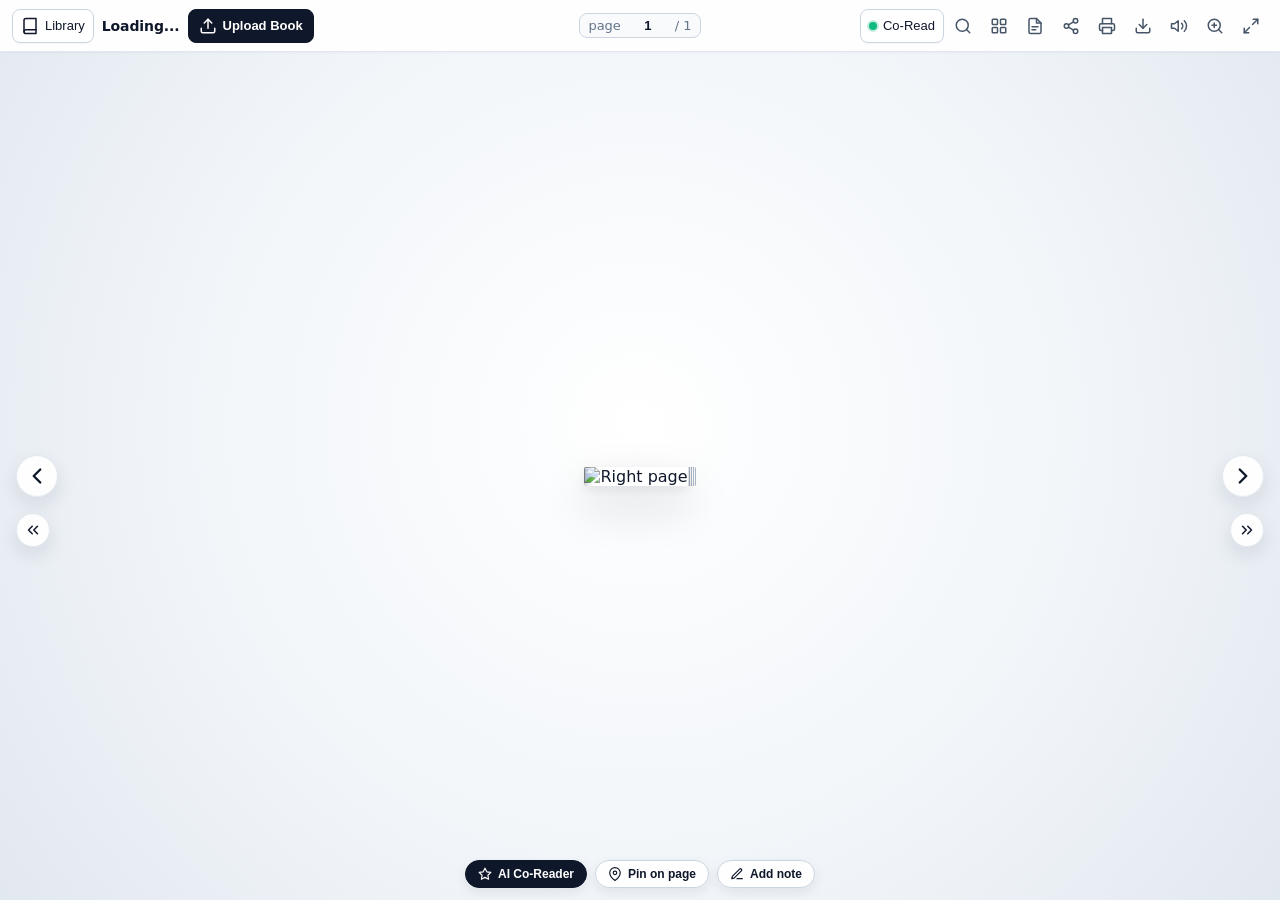
==== templates/index.html @ 24955e6f "Initial release of Virtual Book with 2D conical page-fold and GitHub Pages build Co-authored-by: Ope" ====
<!DOCTYPE html>
<html lang="en">
<head>
  <meta charset="UTF-8" />
  <meta name="viewport" content="width=device-width, initial-scale=1.0" />
  <title>Virtual Book</title>
  <link rel="stylesheet" href="/static/style.css" />
</head>
<body>
  <div id="app" class="app-shell">
    <!-- Top Toolbar (FlippingBook White Skin style) -->
    <header id="top" class="top-toolbar">
      <div class="topbar-left">
        <button id="btn-library" class="tb-btn tb-text-btn" title="Book Library" aria-label="Book Library">
          <svg viewBox="0 0 24 24" class="icon"><path d="M4 19.5A2.5 2.5 0 0 1 6.5 17H20"/><path d="M6.5 2H20v20H6.5A2.5 2.5 0 0 1 4 19.5v-15A2.5 2.5 0 0 1 6.5 2z"/></svg>
          <span class="hide-sm">Library</span>
        </button>
        <h1 id="book-title" class="toolbar-title" title="Virtual Book">Loading...</h1>
        <button id="btn-upload" class="tb-btn tb-primary-btn" title="Upload PDF or Images">
          <svg viewBox="0 0 24 24" class="icon"><path d="M21 15v4a2 2 0 0 1-2 2H5a2 2 0 0 1-2-2v-4"/><polyline points="17 8 12 3 7 8"/><line x1="12" y1="3" x2="12" y2="15"/></svg>
          <span class="hide-sm">Upload Book</span>
        </button>
      </div>

      <div class="topbar-pager">
        <label class="pager" for="page-input">
          <span class="pager-label hide-sm">page</span>
          <input id="page-input" type="text" inputmode="numeric" value="1" aria-label="Enter page number" />
          <span id="page-total" class="pager-total">/ 1</span>
        </label>
      </div>

      <nav class="topbar-actions" aria-label="Viewer tools">
        <button id="btn-collab" class="tb-btn tb-text-btn" title="Co-reading &amp; Live Sync" aria-label="Co-reading">
          <span class="live-dot"></span>
          <span id="collab-label" class="hide-sm">Co-Read</span>
        </button>
        <button id="btn-search" class="tb-btn" title="Search" aria-label="Search" aria-expanded="false">
          <svg viewBox="0 0 24 24" class="icon"><circle cx="11" cy="11" r="8"/><line x1="21" y1="21" x2="16.65" y2="16.65"/></svg>
        </button>
        <button id="btn-thumbs" class="tb-btn" title="Thumbnails" aria-label="Thumbnails" aria-expanded="false">
          <svg viewBox="0 0 24 24" class="icon"><rect x="3" y="3" width="7" height="7" rx="1"/><rect x="14" y="3" width="7" height="7" rx="1"/><rect x="3" y="14" width="7" height="7" rx="1"/><rect x="14" y="14" width="7" height="7" rx="1"/></svg>
        </button>
        <button id="btn-notes" class="tb-btn" title="Notes" aria-label="Notes" aria-expanded="false">
          <svg viewBox="0 0 24 24" class="icon"><path d="M14 2H6a2 2 0 0 0-2 2v16a2 2 0 0 0 2 2h12a2 2 0 0 0 2-2V8z"/><polyline points="14 2 14 8 20 8"/><line x1="8" y1="13" x2="16" y2="13"/><line x1="8" y1="17" x2="13" y2="17"/></svg>
          <span id="notes-badge" class="badge hidden">0</span>
        </button>
        <button id="btn-share" class="tb-btn" title="Share" aria-label="Share">
          <svg viewBox="0 0 24 24" class="icon"><circle cx="18" cy="5" r="3"/><circle cx="6" cy="12" r="3"/><circle cx="18" cy="19" r="3"/><line x1="8.59" y1="13.51" x2="15.42" y2="17.49"/><line x1="15.41" y1="6.51" x2="8.59" y2="10.49"/></svg>
        </button>
        <button id="btn-print" class="tb-btn hide-sm" title="Print" aria-label="Print">
          <svg viewBox="0 0 24 24" class="icon"><polyline points="6 9 6 2 18 2 18 9"/><path d="M6 18H4a2 2 0 0 1-2-2v-5a2 2 0 0 1 2-2h16a2 2 0 0 1 2 2v5a2 2 0 0 1-2 2h-2"/><rect x="6" y="14" width="12" height="8"/></svg>
        </button>
        <button id="btn-download" class="tb-btn" title="Download" aria-label="Download">
          <svg viewBox="0 0 24 24" class="icon"><path d="M21 15v4a2 2 0 0 1-2 2H5a2 2 0 0 1-2-2v-4"/><polyline points="7 10 12 15 17 10"/><line x1="12" y1="15" x2="12" y2="3"/></svg>
        </button>
        <button id="btn-sound" class="tb-btn" title="Mute flip sound" aria-label="Mute">
          <svg id="icon-sound-on" viewBox="0 0 24 24" class="icon"><polygon points="11 5 6 9 2 9 2 15 6 15 11 19 11 5"/><path d="M19.07 4.93a10 10 0 0 1 0 14.14"/><path d="M15.54 8.46a5 5 0 0 1 0 7.07"/></svg>
          <svg id="icon-sound-off" viewBox="0 0 24 24" class="icon hidden"><polygon points="11 5 6 9 2 9 2 15 6 15 11 19 11 5"/><line x1="23" y1="9" x2="17" y2="15"/><line x1="17" y1="9" x2="23" y2="15"/></svg>
        </button>
        <button id="btn-zoom" class="tb-btn" title="Zoom in" aria-label="Zoom in">
          <svg id="icon-zoom-in" viewBox="0 0 24 24" class="icon"><circle cx="11" cy="11" r="8"/><line x1="21" y1="21" x2="16.65" y2="16.65"/><line x1="11" y1="8" x2="11" y2="14"/><line x1="8" y1="11" x2="14" y2="11"/></svg>
          <svg id="icon-zoom-out" viewBox="0 0 24 24" class="icon hidden"><circle cx="11" cy="11" r="8"/><line x1="21" y1="21" x2="16.65" y2="16.65"/><line x1="8" y1="11" x2="14" y2="11"/></svg>
        </button>
        <button id="btn-fullscreen" class="tb-btn" title="Fullscreen" aria-label="Fullscreen">
          <svg viewBox="0 0 24 24" class="icon"><polyline points="15 3 21 3 21 9"/><polyline points="9 21 3 21 3 15"/><line x1="21" y1="3" x2="14" y2="10"/><line x1="3" y1="21" x2="10" y2="14"/></svg>
        </button>
      </nav>
    </header>

    <!-- Workspace Area: Optional Sidebars + Book Stage -->
    <div class="workspace">
      <!-- Left Sidebar (Thumbnails / Search) -->
      <aside id="left-sidebar" class="sidebar sidebar-left hidden" aria-label="Navigation sidebar">
        <div class="sidebar-header">
          <h2 id="left-sidebar-title">Thumbnails</h2>
          <button id="close-left-sidebar" class="icon-close" aria-label="Close sidebar">&times;</button>
        </div>

        <!-- Thumbnails Panel -->
        <div id="panel-thumbs" class="sidebar-body">
          <div id="thumbs-grid" class="thumbs-grid"></div>
        </div>

        <!-- Search Panel -->
        <div id="panel-search" class="sidebar-body hidden">
          <form id="search-form" class="search-form">
            <input id="search-input" type="search" placeholder="Search text in book..." autocomplete="off" />
            <button type="submit">Go</button>
          </form>
          <div id="search-status" class="muted-note">Type a keyword to search pages.</div>
          <div id="search-results" class="search-results"></div>
        </div>
      </aside>

      <!-- Main Book Stage -->
      <main id="stage" class="stage">
        <button id="btn-first" class="nav-arrow nav-edge-left-outer hide-sm" title="First page" aria-label="First page">
          <svg viewBox="0 0 24 24" class="icon"><polyline points="11 17 6 12 11 7"/><polyline points="18 17 13 12 18 7"/></svg>
        </button>
        <button id="btn-prev" class="nav-arrow nav-prev" title="Previous page" aria-label="Previous page">
          <svg viewBox="0 0 24 24" class="icon-lg"><polyline points="15 18 9 12 15 6"/></svg>
        </button>

        <div id="book-viewport" class="book-viewport">
          <div id="book-pan-layer" class="book-pan-layer">
            <div id="book-cover-frame" class="book-cover-frame is-cover">
              <div id="stack-left" class="paper-stack paper-stack-left hidden"></div>
              <div id="book-container" class="book-container single-cover">
                <!-- Left Page -->
                <div id="page-left-slot" class="page-slot page-left hidden">
                  <img id="img-left" alt="Left page" draggable="false" />
                  <div id="pins-left" class="pins-layer"></div>
                  <div class="page-shadow-left"></div>
                  <div class="corner-curl corner-curl-left"></div>
                  <div class="click-zone click-zone-left" title="Previous page (or drag)"></div>
                </div>

                <!-- Spine -->
                <div id="book-spine" class="book-spine hidden">
                  <div class="spine-ribbon"></div>
                </div>

                <!-- Right Page -->
                <div id="page-right-slot" class="page-slot page-right">
                  <img id="img-right" alt="Right page" draggable="false" />
                  <div id="pins-right" class="pins-layer"></div>
                  <div class="page-shadow-right"></div>
                  <div class="corner-curl corner-curl-right"></div>
                  <div class="click-zone click-zone-right" title="Next page (or drag)"></div>
                </div>

                <!-- Cast shadow beneath turning leaf -->
                <div id="flip-drop-shadow" class="flip-drop-shadow hidden"></div>

                <!-- Real-Time Conical Paper-Fold Canvas Overlay -->
                <canvas id="fold-canvas" class="fold-canvas hidden"></canvas>

                <!-- 3D Flip Animation Leaf -->
                <div id="flip-leaf" class="flip-leaf hidden">
                  <div class="flip-face flip-front">
                    <img id="flip-front-img" alt="" draggable="false" />
                    <div id="flip-front-shade" class="flip-shade"></div>
                  </div>
                  <div class="flip-face flip-back">
                    <img id="flip-back-img" alt="" draggable="false" />
                    <div id="flip-back-shade" class="flip-shade"></div>
                  </div>
                </div>
              </div>
              <div id="stack-right" class="paper-stack paper-stack-right"></div>
            </div>
          </div>
        </div>

        <button id="btn-next" class="nav-arrow nav-next" title="Next page" aria-label="Next page">
          <svg viewBox="0 0 24 24" class="icon-lg"><polyline points="9 18 15 12 9 6"/></svg>
        </button>
        <button id="btn-last" class="nav-arrow nav-edge-right-outer hide-sm" title="Last page" aria-label="Last page">
          <svg viewBox="0 0 24 24" class="icon"><polyline points="13 17 18 12 13 7"/><polyline points="6 17 11 12 6 7"/></svg>
        </button>

        <!-- Bottom Floating Controls -->
        <div class="stage-footer">
          <button id="btn-ask-ai-pill" class="pill-btn pill-ai" title="Generate an AI Co-Reader summary pin for this page">
            <svg viewBox="0 0 24 24" class="icon-sm"><polygon points="12 2 15.09 8.26 22 9.27 17 14.14 18.18 21.02 12 17.77 5.82 21.02 7 14.14 2 9.27 8.91 8.26 12 2"/></svg>
            <span>AI Co-Reader</span>
          </button>
          <button id="btn-pin-mode" class="pill-btn" title="Click anywhere on a page to drop a note pin">
            <svg viewBox="0 0 24 24" class="icon-sm"><path d="M21 10c0 7-9 13-9 13s-9-6-9-13a9 9 0 0 1 18 0z"/><circle cx="12" cy="10" r="3"/></svg>
            <span id="pin-mode-label">Pin on page</span>
          </button>
          <button id="btn-add-note-pill" class="pill-btn" title="Add note to current page">
            <svg viewBox="0 0 24 24" class="icon-sm"><path d="M12 20h9"/><path d="M16.5 3.5a2.121 2.121 0 0 1 3 3L7 19l-4 1 1-4L16.5 3.5z"/></svg>
            <span>Add note</span>
          </button>
          <div id="zoom-pill" class="pill-btn hidden">
            <button id="btn-zoom-reset" type="button" title="Reset zoom">100%</button>
          </div>
        </div>
      </main>

      <!-- Right Sidebar (Collaborative Notes) -->
      <aside id="right-sidebar" class="sidebar sidebar-right hidden" aria-label="Notes sidebar">
        <div class="sidebar-header">
          <h2>Collaborative Notes</h2>
          <div style="display:flex;align-items:center;gap:6px;">
            <button id="btn-export-annotated" type="button" class="btn-ai-chip" title="Export PDF with all pins &amp; replies embedded">Export PDF</button>
            <button id="close-right-sidebar" class="icon-close" aria-label="Close notes">&times;</button>
          </div>
        </div>
        <div class="sidebar-body">
          <div class="ai-preset-bar">
            <div class="ai-preset-label">Gobg AI Co-Reader (Current Page)</div>
            <div class="ai-preset-btns">
              <button type="button" class="btn-ai-chip" data-ai-prompt="Summarize Page">Summarize</button>
              <button type="button" class="btn-ai-chip" data-ai-prompt="Key Clinical Takeaways">Takeaways</button>
              <button type="button" class="btn-ai-chip" data-ai-prompt="Action Checklist">Checklist</button>
            </div>
          </div>
          <form id="note-form" class="note-form">
            <div class="note-form-row">
              <label for="note-page-select">Page</label>
              <select id="note-page-select"></select>
              <label for="note-author-select">As</label>
              <select id="note-author-select">
                <option value="Dan">Dan</option>
                <option value="Gobg AI">Gobg AI</option>
                <option value="Hermes">Hermes</option>
              </select>
            </div>
            <div id="pin-coords-hint" class="muted-note hidden">Pinning at selected spot on page</div>
            <textarea id="note-text" rows="3" placeholder="Write a collaborative note..." required></textarea>
            <button type="submit" class="btn-solid">Save Note</button>
          </form>
          <div id="notes-list" class="notes-list"></div>
        </div>
      </aside>
    </div>
  </div>

  <!-- Upload Modal -->
  <div id="modal-upload" class="modal-backdrop hidden" role="dialog" aria-modal="true" aria-labelledby="upload-modal-title">
    <div class="modal-card">
      <div class="modal-header">
        <h2 id="upload-modal-title">Create Virtual Book</h2>
        <button class="icon-close" data-close-modal="modal-upload" aria-label="Close">&times;</button>
      </div>
      <div class="modal-tabs">
        <button id="tab-pdf" class="tab-btn active" type="button">PDF File</button>
        <button id="tab-images" class="tab-btn" type="button">Image Pages</button>
      </div>
      <form id="upload-form" class="modal-body">
        <label class="field-label" for="upload-title">Book Title (optional)</label>
        <input id="upload-title" type="text" placeholder="e.g. Clinic Handbook 2026" />

        <div id="dropzone" class="dropzone">
          <input id="upload-file-input" type="file" accept=".pdf" />
          <p id="dropzone-label"><strong>Click to choose a PDF</strong> or drag and drop here</p>
          <span id="dropzone-sub" class="muted-note">Pages are rendered at high DPI with full-text search</span>
        </div>

        <div id="upload-status" class="upload-status hidden"></div>

        <div class="modal-footer">
          <button type="button" class="btn-ghost" data-close-modal="modal-upload">Cancel</button>
          <button id="btn-submit-upload" type="submit" class="btn-solid">Convert to Virtual Book</button>
        </div>
      </form>
    </div>
  </div>

  <!-- Library Modal -->
  <div id="modal-library" class="modal-backdrop hidden" role="dialog" aria-modal="true" aria-labelledby="library-modal-title">
    <div class="modal-card">
      <div class="modal-header">
        <h2 id="library-modal-title">Book Library</h2>
        <button class="icon-close" data-close-modal="modal-library" aria-label="Close">&times;</button>
      </div>
      <div class="modal-body">
        <div id="library-list" class="library-list"></div>
      </div>
    </div>
  </div>

  <!-- Share Modal -->
  <div id="modal-share" class="modal-backdrop hidden" role="dialog" aria-modal="true" aria-labelledby="share-modal-title">
    <div class="modal-card modal-card-sm">
      <div class="modal-header">
        <h2 id="share-modal-title">Share Virtual Book</h2>
        <button class="icon-close" data-close-modal="modal-share" aria-label="Close">&times;</button>
      </div>
      <div class="modal-body">
        <p class="muted-note">Direct link to the current page:</p>
        <div class="share-row">
          <input id="share-url-input" type="text" readonly />
          <button id="btn-copy-share" type="button" class="btn-solid">Copy</button>
        </div>
        <div id="share-copied-msg" class="muted-note hidden">Copied to clipboard!</div>
      </div>
    </div>
  </div>

  <!-- Co-Reading Modal -->
  <div id="modal-collab" class="modal-backdrop hidden" role="dialog" aria-modal="true" aria-labelledby="collab-modal-title">
    <div class="modal-card modal-card-sm">
      <div class="modal-header">
        <h2 id="collab-modal-title">Co-Reading &amp; Live Sync</h2>
        <button class="icon-close" data-close-modal="modal-collab" aria-label="Close">&times;</button>
      </div>
      <div class="modal-body">
        <label class="field-label" for="reader-name-input">Your Reader Name</label>
        <input id="reader-name-input" type="text" value="Dan" placeholder="e.g. Dan" />

        <label class="sync-toggle">
          <input id="follow-sync-checkbox" type="checkbox" />
          <span>Auto-follow active collaborator's page</span>
        </label>

        <div>
          <div class="field-label" style="margin-bottom:6px;">Active Readers</div>
          <div id="active-readers-list" class="library-list"></div>
        </div>
      </div>
    </div>
  </div>

  <script src="/static/app.js"></script>
</body>
</html>
---- static/style.css ----
:root {
  --bg-stage: #e9edf2;
  --bg-toolbar: #ffffff;
  --border-color: #dde3ea;
  --text-main: #1e293b;
  --text-muted: #64748b;
  --accent: #0284c7;
  --accent-hover: #0369a1;
  --toolbar-h: 52px;
  --sidebar-w: 284px;
  --shadow-book: 0 18px 45px rgba(15, 23, 42, 0.22), 0 4px 12px rgba(15, 23, 42, 0.1);
}

* {
  box-sizing: border-box;
}

html, body {
  margin: 0;
  padding: 0;
  height: 100%;
  font-family: "Inter", "Segoe UI", system-ui, -apple-system, sans-serif;
  color: var(--text-main);
  background: var(--bg-stage);
  overflow: hidden;
  user-select: none;
}

.hidden {
  display: none !important;
}

.app-shell {
  display: flex;
  flex-direction: column;
  height: 100vh;
  width: 100vw;
}

/* Top Toolbar */
.top-toolbar {
  height: var(--toolbar-h);
  background: var(--bg-toolbar);
  border-bottom: 1px solid var(--border-color);
  display: flex;
  align-items: center;
  justify-content: space-between;
  padding: 0 12px;
  gap: 10px;
  z-index: 30;
  flex-shrink: 0;
}

.topbar-left {
  display: flex;
  align-items: center;
  gap: 8px;
  min-width: 0;
  flex: 1;
}

.toolbar-title {
  margin: 0;
  font-size: 14px;
  font-weight: 600;
  color: var(--text-main);
  white-space: nowrap;
  overflow: hidden;
  text-overflow: ellipsis;
}

.topbar-pager {
  display: flex;
  align-items: center;
  justify-content: center;
  flex-shrink: 0;
}

.pager {
  display: inline-flex;
  align-items: center;
  gap: 6px;
  font-size: 13px;
  color: var(--text-muted);
  background: #f8fafc;
  border: 1px solid var(--border-color);
  border-radius: 6px;
  padding: 3px 8px;
}

.pager input {
  width: 42px;
  border: none;
  background: transparent;
  text-align: center;
  font-size: 13px;
  font-weight: 600;
  color: var(--text-main);
  outline: none;
}

.pager input:focus {
  background: #ffffff;
  border-radius: 4px;
  box-shadow: 0 0 0 2px rgba(2, 132, 199, 0.25);
}

.topbar-actions {
  display: flex;
  align-items: center;
  gap: 2px;
  flex: 1;
  justify-content: flex-end;
}

.tb-btn {
  position: relative;
  display: inline-flex;
  align-items: center;
  justify-content: center;
  gap: 6px;
  height: 34px;
  min-width: 34px;
  padding: 0 8px;
  border: none;
  background: transparent;
  color: #334155;
  border-radius: 6px;
  cursor: pointer;
  font-size: 13px;
  font-weight: 500;
  transition: background 0.15s, color 0.15s;
}

.tb-btn:hover {
  background: #f1f5f9;
  color: #0f172a;
}

.tb-btn.active {
  background: #e0f2fe;
  color: var(--accent);
}

.tb-text-btn {
  border: 1px solid var(--border-color);
  background: #f8fafc;
}

.tb-primary-btn {
  background: var(--accent);
  color: #ffffff;
  padding: 0 10px;
}

.tb-primary-btn:hover {
  background: var(--accent-hover);
  color: #ffffff;
}

.icon {
  width: 18px;
  height: 18px;
  fill: none;
  stroke: currentColor;
  stroke-width: 2;
  stroke-linecap: round;
  stroke-linejoin: round;
}

.icon-sm {
  width: 14px;
  height: 14px;
  fill: none;
  stroke: currentColor;
  stroke-width: 2;
  stroke-linecap: round;
  stroke-linejoin: round;
}

.icon-lg {
  width: 26px;
  height: 26px;
  fill: none;
  stroke: currentColor;
  stroke-width: 2.2;
  stroke-linecap: round;
  stroke-linejoin: round;
}

.badge {
  position: absolute;
  top: 2px;
  right: 2px;
  background: var(--accent);
  color: #fff;
  font-size: 10px;
  font-weight: 700;
  min-width: 15px;
  height: 15px;
  border-radius: 999px;
  display: inline-flex;
  align-items: center;
  justify-content: center;
  padding: 0 4px;
}

/* Workspace */
.workspace {
  position: relative;
  flex: 1;
  display: flex;
  min-height: 0;
  overflow: hidden;
}

/* Sidebars */
.sidebar {
  width: var(--sidebar-w);
  background: #ffffff;
  border-right: 1px solid var(--border-color);
  display: flex;
  flex-direction: column;
  z-index: 20;
  flex-shrink: 0;
}

.sidebar-right {
  border-right: none;
  border-left: 1px solid var(--border-color);
}

.sidebar-header {
  display: flex;
  align-items: center;
  justify-content: space-between;
  padding: 12px 14px;
  border-bottom: 1px solid var(--border-color);
}

.sidebar-header h2 {
  margin: 0;
  font-size: 14px;
  font-weight: 600;
}

.icon-close {
  border: none;
  background: transparent;
  font-size: 22px;
  line-height: 1;
  color: var(--text-muted);
  cursor: pointer;
  padding: 2px 6px;
  border-radius: 4px;
}

.icon-close:hover {
  background: #f1f5f9;
  color: var(--text-main);
}

.sidebar-body {
  flex: 1;
  overflow-y: auto;
  padding: 12px;
}

/* Thumbnails Grid */
.thumbs-grid {
  display: grid;
  grid-template-columns: repeat(2, 1fr);
  gap: 10px;
}

.thumb-item {
  border: 2px solid transparent;
  border-radius: 6px;
  padding: 4px;
  background: #f8fafc;
  cursor: pointer;
  text-align: center;
  transition: border-color 0.15s, transform 0.15s;
}

.thumb-item:hover {
  border-color: #94a3b8;
  transform: translateY(-1px);
}

.thumb-item.active {
  border-color: var(--accent);
  background: #e0f2fe;
}

.thumb-item img {
  width: 100%;
  height: auto;
  display: block;
  border-radius: 3px;
  box-shadow: 0 2px 6px rgba(0, 0, 0, 0.12);
}

.thumb-label {
  margin-top: 4px;
  font-size: 11px;
  color: var(--text-muted);
  font-weight: 600;
}

/* Search */
.search-form {
  display: flex;
  gap: 6px;
  margin-bottom: 10px;
}

.search-form input {
  flex: 1;
  padding: 7px 10px;
  border: 1px solid var(--border-color);
  border-radius: 6px;
  font-size: 13px;
  outline: none;
}

.search-form input:focus {
  border-color: var(--accent);
}

.search-form button {
  padding: 0 12px;
  border: none;
  border-radius: 6px;
  background: var(--accent);
  color: #fff;
  font-weight: 600;
  cursor: pointer;
}

.search-results {
  display: flex;
  flex-direction: column;
  gap: 8px;
  margin-top: 10px;
}

.search-hit {
  padding: 9px 10px;
  border: 1px solid var(--border-color);
  border-radius: 6px;
  background: #f8fafc;
  cursor: pointer;
  text-align: left;
  transition: border-color 0.15s;
}

.search-hit:hover {
  border-color: var(--accent);
  background: #f0f9ff;
}

.search-hit-page {
  font-size: 11px;
  font-weight: 700;
  color: var(--accent);
  margin-bottom: 3px;
}

.search-hit-snippet {
  font-size: 12px;
  color: var(--text-main);
  line-height: 1.4;
}

/* Notes */
.note-form {
  display: flex;
  flex-direction: column;
  gap: 8px;
  padding-bottom: 12px;
  border-bottom: 1px solid var(--border-color);
  margin-bottom: 12px;
}

.note-form-row {
  display: flex;
  align-items: center;
  justify-content: space-between;
  font-size: 13px;
}

.note-form select,
.note-form textarea {
  border: 1px solid var(--border-color);
  border-radius: 6px;
  padding: 7px 9px;
  font-family: inherit;
  font-size: 13px;
}

.notes-list {
  display: flex;
  flex-direction: column;
  gap: 8px;
}

.note-card {
  background: #fef9c3;
  border: 1px solid #fde047;
  border-radius: 8px;
  padding: 10px;
  cursor: pointer;
}

.note-card-head {
  display: flex;
  justify-content: space-between;
  align-items: center;
  margin-bottom: 4px;
  font-size: 11px;
  font-weight: 700;
  color: #854d0e;
}

.note-delete {
  border: none;
  background: transparent;
  color: #854d0e;
  cursor: pointer;
  font-size: 15px;
  line-height: 1;
}

.note-card-body {
  font-size: 13px;
  color: #422006;
  white-space: pre-wrap;
  line-height: 1.4;
}

/* Book Stage */
.stage {
  position: relative;
  flex: 1;
  display: flex;
  align-items: center;
  justify-content: center;
  background: radial-gradient(circle at center, #f4f6f9 0%, #dfe5ec 100%);
  overflow: hidden;
  padding: 20px 56px;
}

.book-viewport {
  width: 100%;
  height: 100%;
  display: flex;
  align-items: center;
  justify-content: center;
  perspective: 2200px;
}

.book-pan-layer {
  display: flex;
  align-items: center;
  justify-content: center;
  transition: transform 0.18s ease-out;
  transform-origin: center center;
}

.book-pan-layer.is-zoomed {
  cursor: grab;
}

.book-pan-layer.is-dragging {
  cursor: grabbing;
  transition: none;
}

.book-container {
  position: relative;
  display: flex;
  align-items: stretch;
  justify-content: center;
  box-shadow: var(--shadow-book);
  border-radius: 3px;
  background: #ffffff;
  transform-style: preserve-3d;
}

.page-slot {
  position: relative;
  background: #ffffff;
  overflow: hidden;
  display: flex;
  align-items: center;
  justify-content: center;
}

.page-slot img {
  display: block;
  max-height: calc(100vh - var(--toolbar-h) - 68px);
  max-width: 44vw;
  width: auto;
  height: auto;
  object-fit: contain;
}

.book-container.single-cover .page-slot img,
.book-container.single-mode .page-slot img {
  max-width: 82vw;
}

/* Realistic spine & page curvature shadows */
.page-shadow-left {
  position: absolute;
  inset: 0;
  pointer-events: none;
  background: linear-gradient(to left, rgba(0, 0, 0, 0.14) 0%, rgba(0, 0, 0, 0.04) 5%, transparent 18%);
}

.page-shadow-right {
  position: absolute;
  inset: 0;
  pointer-events: none;
  background: linear-gradient(to right, rgba(0, 0, 0, 0.14) 0%, rgba(0, 0, 0, 0.04) 5%, transparent 18%);
}

.book-spine {
  width: 2px;
  background: linear-gradient(to right, #cbd5e1, #94a3b8, #cbd5e1);
  z-index: 3;
}

.click-zone {
  position: absolute;
  top: 0;
  bottom: 0;
  width: 24%;
  z-index: 4;
  cursor: pointer;
}

.click-zone-left {
  left: 0;
}

.click-zone-right {
  right: 0;
}

/* 3D Flip Leaf Animation */
.flip-leaf {
  position: absolute;
  top: 0;
  bottom: 0;
  width: 50%;
  transform-style: preserve-3d;
  z-index: 15;
  pointer-events: none;
}

.flip-leaf.single-leaf {
  width: 100%;
}

.flip-leaf.flip-dir-next {
  right: 0;
  transform-origin: left center;
}

.flip-leaf.flip-dir-prev {
  left: 0;
  transform-origin: right center;
}

.flip-leaf.animate-next {
  animation: flipNext 0.48s cubic-bezier(0.42, 0.0, 0.25, 1) forwards;
}

.flip-leaf.animate-prev {
  animation: flipPrev 0.48s cubic-bezier(0.42, 0.0, 0.25, 1) forwards;
}

.flip-face {
  position: absolute;
  inset: 0;
  backface-visibility: hidden;
  background: #ffffff;
  overflow: hidden;
  box-shadow: 0 8px 24px rgba(15, 23, 42, 0.22);
}

.flip-face img {
  width: 100%;
  height: 100%;
  object-fit: contain;
  display: block;
}

.flip-back {
  transform: rotateY(180deg);
}

@keyframes flipNext {
  0% { transform: rotateY(0deg); }
  100% { transform: rotateY(-180deg); }
}

@keyframes flipPrev {
  0% { transform: rotateY(0deg); }
  100% { transform: rotateY(180deg); }
}

/* Navigation Arrows */
.nav-arrow {
  position: absolute;
  top: 50%;
  transform: translateY(-50%);
  width: 42px;
  height: 42px;
  border-radius: 50%;
  border: 1px solid rgba(15, 23, 42, 0.08);
  background: rgba(255, 255, 255, 0.9);
  color: #334155;
  display: inline-flex;
  align-items: center;
  justify-content: center;
  cursor: pointer;
  box-shadow: 0 4px 14px rgba(15, 23, 42, 0.14);
  z-index: 18;
  transition: transform 0.15s, background 0.15s, opacity 0.15s;
}

.nav-arrow:hover:not(:disabled) {
  background: #ffffff;
  color: var(--accent);
  transform: translateY(-50%) scale(1.06);
}

.nav-arrow:disabled {
  opacity: 0.3;
  cursor: default;
}

.nav-prev { left: 16px; }
.nav-next { right: 16px; }
.nav-edge-left-outer { left: 16px; top: calc(50% + 54px); width: 34px; height: 34px; }
.nav-edge-right-outer { right: 16px; top: calc(50% + 54px); width: 34px; height: 34px; }

/* Stage Footer Pills */
.stage-footer {
  position: absolute;
  bottom: 12px;
  left: 50%;
  transform: translateX(-50%);
  display: flex;
  gap: 8px;
  z-index: 18;
}

.pill-btn {
  display: inline-flex;
  align-items: center;
  gap: 6px;
  padding: 6px 12px;
  border-radius: 999px;
  border: 1px solid var(--border-color);
  background: rgba(255, 255, 255, 0.92);
  color: var(--text-main);
  font-size: 12px;
  font-weight: 600;
  cursor: pointer;
  box-shadow: 0 2px 8px rgba(15, 23, 42, 0.1);
}

.pill-btn button {
  border: none;
  background: transparent;
  font: inherit;
  color: inherit;
  cursor: pointer;
  padding: 0;
}

/* Modals */
.modal-backdrop {
  position: fixed;
  inset: 0;
  background: rgba(15, 23, 42, 0.48);
  display: flex;
  align-items: center;
  justify-content: center;
  padding: 16px;
  z-index: 50;
}

.modal-card {
  background: #ffffff;
  border-radius: 12px;
  width: 100%;
  max-width: 480px;
  box-shadow: 0 20px 50px rgba(15, 23, 42, 0.25);
  overflow: hidden;
}

.modal-card-sm {
  max-width: 420px;
}

.modal-header {
  display: flex;
  align-items: center;
  justify-content: space-between;
  padding: 14px 18px;
  border-bottom: 1px solid var(--border-color);
}

.modal-header h2 {
  margin: 0;
  font-size: 16px;
}

.modal-tabs {
  display: flex;
  border-bottom: 1px solid var(--border-color);
  background: #f8fafc;
}

.tab-btn {
  flex: 1;
  padding: 10px;
  border: none;
  background: transparent;
  font-size: 13px;
  font-weight: 600;
  color: var(--text-muted);
  cursor: pointer;
  border-bottom: 2px solid transparent;
}

.tab-btn.active {
  color: var(--accent);
  border-bottom-color: var(--accent);
  background: #ffffff;
}

.modal-body {
  padding: 18px;
  display: flex;
  flex-direction: column;
  gap: 12px;
  max-height: 75vh;
  overflow-y: auto;
}

.field-label {
  font-size: 13px;
  font-weight: 600;
}

.modal-body input[type="text"] {
  padding: 9px 11px;
  border: 1px solid var(--border-color);
  border-radius: 6px;
  font-size: 14px;
}

.dropzone {
  position: relative;
  border: 2px dashed #cbd5e1;
  border-radius: 10px;
  padding: 26px 16px;
  text-align: center;
  background: #f8fafc;
  cursor: pointer;
  transition: border-color 0.15s, background 0.15s;
}

.dropzone.dragover {
  border-color: var(--accent);
  background: #f0f9ff;
}

.dropzone input[type="file"] {
  position: absolute;
  inset: 0;
  opacity: 0;
  cursor: pointer;
}

.dropzone p {
  margin: 0 0 6px;
  font-size: 14px;
}

.muted-note {
  font-size: 12px;
  color: var(--text-muted);
}

.upload-status {
  padding: 9px 12px;
  border-radius: 6px;
  font-size: 13px;
  background: #f0f9ff;
  color: #0369a1;
}

.upload-status.error {
  background: #fef2f2;
  color: #b91c1c;
}

.modal-footer {
  display: flex;
  justify-content: flex-end;
  gap: 8px;
  margin-top: 6px;
}

.btn-solid {
  padding: 8px 14px;
  border: none;
  border-radius: 6px;
  background: var(--accent);
  color: #ffffff;
  font-size: 13px;
  font-weight: 600;
  cursor: pointer;
}

.btn-solid:hover:not(:disabled) {
  background: var(--accent-hover);
}

.btn-solid:disabled {
  opacity: 0.6;
  cursor: default;
}

.btn-ghost {
  padding: 8px 14px;
  border: 1px solid var(--border-color);
  border-radius: 6px;
  background: #ffffff;
  color: var(--text-main);
  font-size: 13px;
  font-weight: 600;
  cursor: pointer;
}

.share-row {
  display: flex;
  gap: 8px;
}

.share-row input {
  flex: 1;
}

/* Library List */
.library-list {
  display: flex;
  flex-direction: column;
  gap: 8px;
}

.library-item {
  display: flex;
  align-items: center;
  justify-content: space-between;
  padding: 10px 12px;
  border: 1px solid var(--border-color);
  border-radius: 8px;
  gap: 10px;
}

.library-item.active {
  border-color: var(--accent);
  background: #f0f9ff;
}

.library-meta {
  min-width: 0;
  flex: 1;
  cursor: pointer;
}

.library-title {
  font-size: 14px;
  font-weight: 600;
  white-space: nowrap;
  overflow: hidden;
  text-overflow: ellipsis;
}

.library-sub {
  font-size: 12px;
  color: var(--text-muted);
}

.library-actions {
  display: flex;
  gap: 6px;
}

@media (max-width: 768px) {
  .hide-sm {
    display: none !important;
  }
  .stage {
    padding: 12px 12px;
  }
  .nav-prev { left: 6px; width: 34px; height: 34px; }
  .nav-next { right: 6px; width: 34px; height: 34px; }
  .sidebar {
    position: absolute;
    top: 0;
    bottom: 0;
    left: 0;
    box-shadow: 4px 0 20px rgba(0, 0, 0, 0.18);
  }
  .sidebar-right {
    left: auto;
    right: 0;
  }
}

@media print {
  .top-toolbar, .sidebar, .nav-arrow, .stage-footer {
    display: none !important;
  }
  .stage {
    background: #ffffff;
    padding: 0;
  }
  .book-container {
    box-shadow: none;
  }
}

/* --- Physical Book Realism & Collaboration --- */
.live-dot {
  width: 8px;
  height: 8px;
  border-radius: 50%;
  background: #10b981;
  box-shadow: 0 0 0 2px rgba(16, 185, 129, 0.25);
  display: inline-block;
}

.book-cover-frame {
  position: relative;
  display: flex;
  align-items: stretch;
  padding: 10px 12px;
  background: linear-gradient(145deg, #1e293b 0%, #0f172a 100%);
  border-radius: 8px;
  box-shadow:
    0 24px 60px rgba(15, 23, 42, 0.35),
    0 6px 16px rgba(15, 23, 42, 0.2),
    inset 0 1px 0 rgba(255, 255, 255, 0.12);
  transition: padding 0.25s ease;
}

.book-cover-frame.is-cover {
  padding: 4px 10px 4px 4px;
  background: linear-gradient(145deg, #1e293b 0%, #0f172a 100%);
}

.paper-stack {
  width: 8px;
  background: repeating-linear-gradient(
    to right,
    #f8fafc 0px,
    #f8fafc 1px,
    #cbd5e1 1px,
    #cbd5e1 2px
  );
  transition: width 0.25s ease;
}

.paper-stack-left {
  border-radius: 2px 0 0 2px;
  box-shadow: inset -2px 0 4px rgba(0, 0, 0, 0.12);
}

.paper-stack-right {
  border-radius: 0 2px 2px 0;
  box-shadow: inset 2px 0 4px rgba(0, 0, 0, 0.12);
}

/* Curved gutter shadows */
.page-shadow-left {
  background: linear-gradient(
    to left,
    rgba(15, 23, 42, 0.22) 0%,
    rgba(15, 23, 42, 0.08) 4%,
    rgba(255, 255, 255, 0.18) 9%,
    transparent 24%
  );
}

.page-shadow-right {
  background: linear-gradient(
    to right,
    rgba(15, 23, 42, 0.22) 0%,
    rgba(15, 23, 42, 0.08) 4%,
    rgba(255, 255, 255, 0.18) 9%,
    transparent 24%
  );
}

/* Corner curl hover cue */
.corner-curl {
  position: absolute;
  bottom: 0;
  width: 0;
  height: 0;
  pointer-events: none;
  z-index: 6;
  transition: width 0.2s ease, height 0.2s ease;
}

.corner-curl-right {
  right: 0;
  background: linear-gradient(135deg, transparent 50%, #e2e8f0 50%, #ffffff 78%, #cbd5e1 100%);
  box-shadow: -3px -3px 8px rgba(15, 23, 42, 0.18);
  border-top-left-radius: 4px;
}

.corner-curl-left {
  left: 0;
  background: linear-gradient(225deg, transparent 50%, #e2e8f0 50%, #ffffff 78%, #cbd5e1 100%);
  box-shadow: 3px -3px 8px rgba(15, 23, 42, 0.18);
  border-top-right-radius: 4px;
}

.page-right:hover .corner-curl-right,
.page-left:hover .corner-curl-left {
  width: 34px;
  height: 34px;
}

.flip-shade {
  position: absolute;
  inset: 0;
  background: rgba(15, 23, 42, 0);
  pointer-events: none;
}

/* On-Page Collaborative Pins */
.pins-layer {
  position: absolute;
  inset: 0;
  z-index: 7;
  pointer-events: none;
}

.page-slot.pin-placing {
  cursor: crosshair !important;
}

.page-slot.pin-placing .pins-layer {
  pointer-events: auto;
}

.page-pin {
  position: absolute;
  transform: translate(-50%, -100%);
  width: 24px;
  height: 24px;
  border-radius: 50% 50% 50% 0;
  transform-origin: bottom center;
  rotate: -45deg;
  background: #0284c7;
  border: 2px solid #ffffff;
  box-shadow: 0 3px 10px rgba(15, 23, 42, 0.3);
  cursor: pointer;
  pointer-events: auto;
  display: flex;
  align-items: center;
  justify-content: center;
  color: #ffffff;
  font-size: 10px;
  font-weight: 700;
  transition: transform 0.15s;
}

.page-pin span {
  rotate: 45deg;
}

.page-pin.hermes {
  background: #7c3aed;
}

.page-pin:hover {
  transform: translate(-50%, -100%) scale(1.15);
}

.pill-btn.active {
  background: #0284c7;
  color: #ffffff;
  border-color: #0284c7;
}

/* Collaborative Note Cards & Threads */
.note-card.hermes {
  background: #f5f3ff;
  border-color: #ddd6fe;
}

.note-card.hermes .note-card-head {
  color: #5b21b6;
}

.note-author-tag {
  display: inline-block;
  padding: 1px 6px;
  border-radius: 999px;
  background: rgba(2, 132, 199, 0.14);
  color: #0369a1;
  font-size: 10px;
  margin-right: 6px;
}

.note-card.hermes .note-author-tag {
  background: rgba(124, 58, 237, 0.15);
  color: #5b21b6;
}

.note-replies {
  margin-top: 8px;
  padding-top: 6px;
  border-top: 1px dashed rgba(0, 0, 0, 0.12);
  display: flex;
  flex-direction: column;
  gap: 5px;
}

.note-reply-item {
  font-size: 12px;
  line-height: 1.35;
  color: #334155;
}

.note-reply-form {
  display: flex;
  gap: 4px;
  margin-top: 6px;
}

.note-reply-form input {
  flex: 1;
  padding: 4px 7px;
  font-size: 12px;
  border: 1px solid rgba(0, 0, 0, 0.15);
  border-radius: 4px;
}

.note-reply-form button {
  padding: 4px 8px;
  font-size: 11px;
  border: none;
  border-radius: 4px;
  background: #0f172a;
  color: #ffffff;
  cursor: pointer;
}

.sync-toggle {
  display: flex;
  align-items: center;
  gap: 8px;
  font-size: 13px;
  cursor: pointer;
}

/* Spine ribbon, flip drop shadow, and AI Co-Reader bar */
.book-spine {
  position: relative;
  width: 3px;
  background: linear-gradient(to right, #94a3b8, #475569, #94a3b8);
}

.spine-ribbon {
  position: absolute;
  top: -6px;
  left: -3px;
  width: 9px;
  height: 36px;
  background: linear-gradient(180deg, #b91c1c 0%, #dc2626 100%);
  clip-path: polygon(0 0, 100% 0, 100% 100%, 50% 82%, 0 100%);
  box-shadow: 0 2px 5px rgba(0, 0, 0, 0.28);
  z-index: 8;
}

.flip-drop-shadow {
  position: absolute;
  inset: 0;
  pointer-events: none;
  z-index: 12;
  background: radial-gradient(circle at center, rgba(15, 23, 42, 0.18), transparent 70%);
  transition: opacity 0.2s ease;
}

.pill-ai {
  background: linear-gradient(135deg, #4f46e5 0%, #7c3aed 100%);
  color: #ffffff;
  border-color: transparent;
}

.pill-ai:hover {
  filter: brightness(1.08);
}

.ai-preset-bar {
  background: #f5f3ff;
  border: 1px solid #ddd6fe;
  border-radius: 8px;
  padding: 9px 10px;
  margin-bottom: 12px;
}

.ai-preset-label {
  font-size: 11px;
  font-weight: 700;
  color: #5b21b6;
  margin-bottom: 6px;
}

.ai-preset-btns {
  display: flex;
  gap: 6px;
  flex-wrap: wrap;
}

.btn-ai-chip {
  flex: 1;
  padding: 5px 8px;
  border-radius: 6px;
  border: 1px solid #c4b5fd;
  background: #ffffff;
  color: #4c1d95;
  font-size: 11px;
  font-weight: 600;
  cursor: pointer;
  transition: background 0.15s, color 0.15s;
}

.btn-ai-chip:hover:not(:disabled) {
  background: #7c3aed;
  color: #ffffff;
  border-color: #7c3aed;
}

.btn-ai-chip:disabled {
  opacity: 0.5;
  cursor: wait;
}

/* --- Bespoke Luxury Lounge & Gilded Edition Styling --- */
.top-toolbar {
  background: linear-gradient(180deg, #151b26 0%, #0e131b 100%);
  border-bottom: 1px solid rgba(197, 155, 39, 0.38);
  color: #f5efe0;
}

.toolbar-title {
  font-family: "Georgia", "Palatino Linotype", serif;
  font-size: 15px;
  letter-spacing: 0.4px;
  color: #f7efda;
}

.tb-btn {
  color: #d6cbb5;
}

.tb-btn:hover {
  background: rgba(197, 155, 39, 0.16);
  color: #f7efda;
}

.tb-btn.active {
  background: rgba(197, 155, 39, 0.24);
  color: #dfc267;
}

.tb-text-btn {
  background: rgba(255, 255, 255, 0.05);
  border: 1px solid rgba(197, 155, 39, 0.32);
  color: #f3e9d2;
}

.tb-primary-btn {
  background: linear-gradient(135deg, #c59b27 0%, #9a7414 100%);
  color: #0c0f14;
  font-weight: 700;
  border: 1px solid #dfc267;
}

.tb-primary-btn:hover {
  background: linear-gradient(135deg, #d4af37 0%, #b0881c 100%);
  color: #0c0f14;
}

.pager {
  background: rgba(255, 255, 255, 0.06);
  border: 1px solid rgba(197, 155, 39, 0.35);
  color: #cbbd9f;
}

.pager input {
  color: #f7efda;
}

.pager input:focus {
  background: #1e2636;
  box-shadow: 0 0 0 2px rgba(197, 155, 39, 0.45);
}

.stage {
  background: radial-gradient(ellipse at center, #2e2923 0%, #191614 62%, #0d0b0a 100%);
}

.book-cover-frame {
  padding: 12px 14px;
  background: linear-gradient(145deg, #1b1613 0%, #0d0a08 100%);
  border: 1px solid rgba(197, 155, 39, 0.48);
  border-radius: 6px;
  box-shadow:
    0 32px 75px rgba(0, 0, 0, 0.72),
    0 10px 26px rgba(0, 0, 0, 0.5),
    inset 0 0 0 2px rgba(197, 155, 39, 0.22);
}

.book-cover-frame.is-cover {
  padding: 5px 12px 5px 5px;
}

/* Champagne-gold gilded page edges */
.paper-stack {
  background: repeating-linear-gradient(
    to right,
    #f9f1dc 0px,
    #f9f1dc 1px,
    #c59b27 1px,
    #9e7818 2px
  );
}

.book-spine {
  width: 4px;
  background: linear-gradient(to right, #85681a, #dfc267, #6b5312);
}

.spine-ribbon {
  background: linear-gradient(180deg, #7f1d1d 0%, #991b1b 100%);
  border-left: 1px solid rgba(223, 194, 103, 0.6);
  border-right: 1px solid rgba(223, 194, 103, 0.6);
}

.nav-arrow {
  background: rgba(21, 27, 38, 0.86);
  border: 1px solid rgba(197, 155, 39, 0.42);
  color: #f3e5ab;
  box-shadow: 0 6px 20px rgba(0, 0, 0, 0.45);
}

.nav-arrow:hover:not(:disabled) {
  background: #1e2738;
  color: #ffffff;
  border-color: #dfc267;
}

.pill-btn {
  background: rgba(21, 27, 38, 0.9);
  border: 1px solid rgba(197, 155, 39, 0.42);
  color: #f3e9d2;
  box-shadow: 0 4px 14px rgba(0, 0, 0, 0.45);
}

.pill-ai {
  background: linear-gradient(135deg, #c59b27 0%, #8f6b10 100%);
  color: #0c0f14;
  border: 1px solid #f3e5ab;
  font-weight: 700;
}

/* Real-Time Conical Paper-Fold Canvas Overlay */
.fold-canvas {
  position: absolute;
  inset: 0;
  width: 100%;
  height: 100%;
  z-index: 16;
  pointer-events: none;
}

/* Disable static CSS triangle curl when canvas corner-peel is active */
.corner-curl {
  display: none !important;
}

/* Touch & Pointer Capture Support for Page Fold */
.click-zone {
  touch-action: none;
}

/* --- Clean, Premium, Modern Studio Theme & Unclipped 2-Page Cover Stage --- */
:root {
  --bg-stage: #eef2f6;
  --bg-toolbar: rgba(255, 255, 255, 0.92);
  --border-color: #e2e8f0;
  --text-main: #0f172a;
  --text-muted: #64748b;
  --accent: #0f172a;
  --accent-hover: #1e293b;
}

.top-toolbar {
  background: var(--bg-toolbar);
  backdrop-filter: blur(16px);
  border-bottom: 1px solid var(--border-color);
  color: var(--text-main);
  box-shadow: 0 1px 3px rgba(15, 23, 42, 0.04);
}

.toolbar-title {
  font-family: "Inter", "Segoe UI", system-ui, -apple-system, sans-serif;
  font-size: 14px;
  font-weight: 600;
  letter-spacing: -0.1px;
  color: var(--text-main);
}

.tb-btn {
  color: #475569;
  border-radius: 8px;
}

.tb-btn:hover {
  background: #f1f5f9;
  color: #0f172a;
}

.tb-btn.active {
  background: #0f172a;
  color: #ffffff;
}

.tb-text-btn {
  background: #ffffff;
  border: 1px solid #cbd5e1;
  color: #0f172a;
  box-shadow: 0 1px 2px rgba(15, 23, 42, 0.04);
}

.tb-primary-btn {
  background: #0f172a;
  color: #ffffff;
  font-weight: 600;
  border: 1px solid #0f172a;
  border-radius: 8px;
}

.tb-primary-btn:hover {
  background: #1e293b;
  color: #ffffff;
}

.pager {
  background: #f8fafc;
  border: 1px solid #cbd5e1;
  border-radius: 8px;
  color: #64748b;
}

.pager input {
  color: #0f172a;
}

.pager input:focus {
  background: #ffffff;
  box-shadow: 0 0 0 2px rgba(15, 23, 42, 0.15);
}

.stage {
  background: radial-gradient(circle at 50% 44%, #ffffff 0%, #f1f5f9 58%, #e2e8f0 100%);
  overflow: hidden;
}

.book-viewport {
  overflow: visible;
}

.book-pan-layer {
  overflow: visible;
}

.book-cover-frame {
  padding: 6px 8px;
  background: #1e293b;
  border: 1px solid rgba(15, 23, 42, 0.18);
  border-radius: 6px;
  box-shadow:
    0 28px 60px -12px rgba(15, 23, 42, 0.26),
    0 12px 24px -8px rgba(15, 23, 42, 0.14);
  transition: transform 0.45s cubic-bezier(0.22, 1, 0.36, 1), background 0.25s ease, box-shadow 0.25s ease;
  overflow: visible;
}

/* When on single cover or whilst folding, hide outer dark frame so empty half is invisible */
.book-cover-frame.is-cover,
.book-cover-frame.is-folding {
  background: transparent;
  border-color: transparent;
  box-shadow: none;
  padding: 0;
}

.book-container {
  position: relative;
  overflow: visible;
  background: transparent;
  box-shadow: none;
}

.page-slot {
  background: #ffffff;
  box-shadow: 0 20px 45px rgba(15, 23, 42, 0.18), 0 4px 12px rgba(15, 23, 42, 0.08);
  border-radius: 2px;
}

.page-slot.empty-slot {
  opacity: 0;
  pointer-events: none;
  box-shadow: none;
}

/* Clean modern pearl paper stack edges */
.paper-stack {
  background: repeating-linear-gradient(
    to right,
    #ffffff 0px,
    #ffffff 1px,
    #cbd5e1 1px,
    #94a3b8 2px
  );
}

.book-spine {
  width: 2px;
  background: linear-gradient(to right, #cbd5e1, #64748b, #cbd5e1);
}

.spine-ribbon {
  background: linear-gradient(180deg, #0d9488 0%, #0f766e 100%);
  border: none;
  width: 7px;
  left: -2.5px;
  height: 30px;
}

/* 80px bleed margin around fold-canvas so lifted corners and opening cover NEVER clip */
.fold-canvas {
  position: absolute;
  left: -80px;
  top: -80px;
  width: calc(100% + 160px);
  height: calc(100% + 160px);
  z-index: 25;
  pointer-events: none;
}

.nav-arrow {
  background: rgba(255, 255, 255, 0.95);
  border: 1px solid #e2e8f0;
  color: #0f172a;
  box-shadow: 0 8px 20px rgba(15, 23, 42, 0.1);
}

.nav-arrow:hover:not(:disabled) {
  background: #0f172a;
  color: #ffffff;
  border-color: #0f172a;
}

.pill-btn {
  background: rgba(255, 255, 255, 0.95);
  border: 1px solid #cbd5e1;
  color: #0f172a;
  box-shadow: 0 4px 12px rgba(15, 23, 42, 0.08);
}

.pill-ai {
  background: #0f172a;
  color: #ffffff;
  border: 1px solid #0f172a;
  font-weight: 600;
}

.pill-ai:hover {
  background: #1e293b;
}

.book-cover-frame.is-folding .page-slot,
.book-cover-frame.is-folding .book-spine,
.book-cover-frame.is-folding .paper-stack {
  opacity: 0 !important;
}
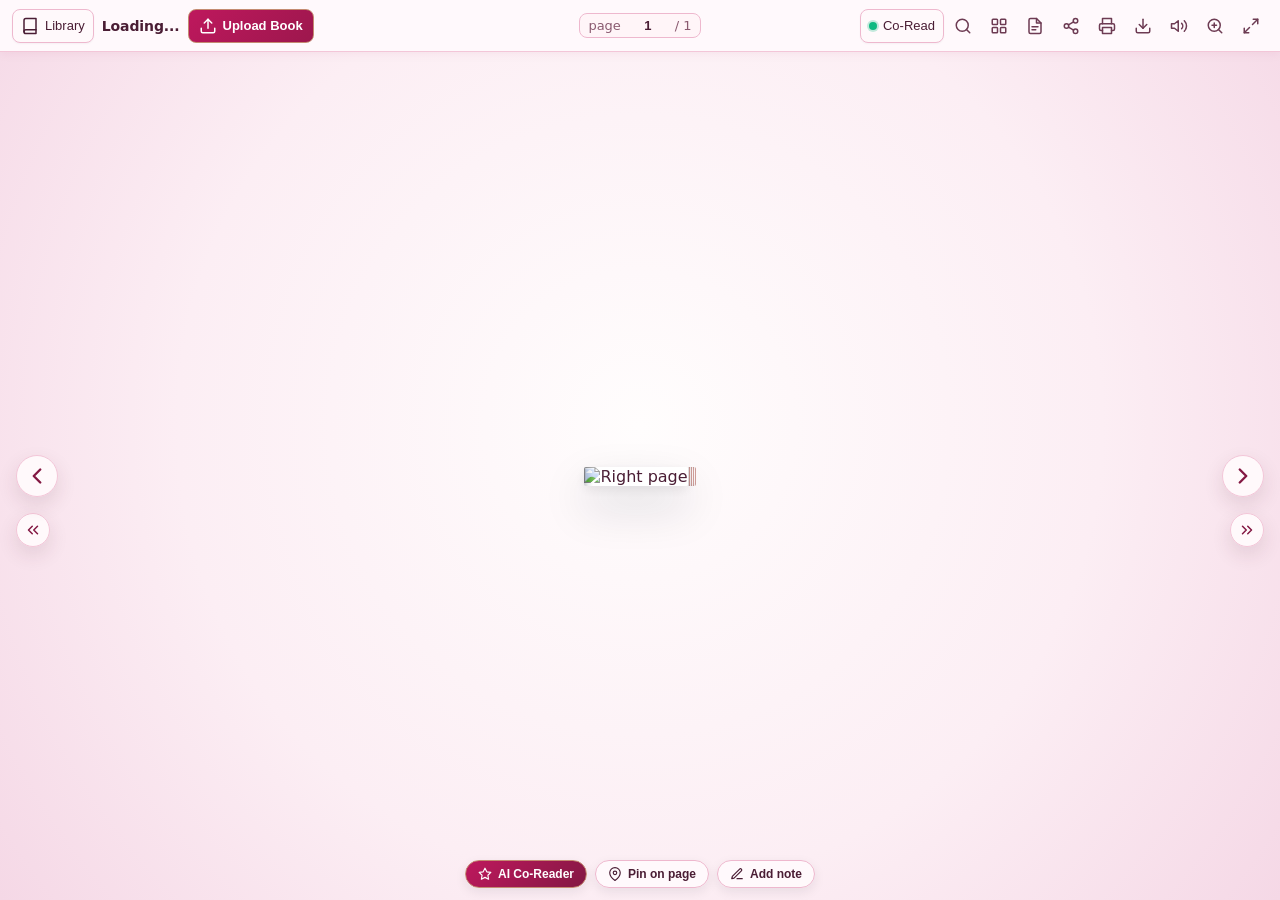
==== commit a55ae876: "Add mobile touch-swipe support and 4-page Thai Breast Biopsy Pastel Pink Patient Guide Co-authored-b" ====
--- a/templates/index.html
+++ b/templates/index.html
@@ -2,7 +2,9 @@
 <html lang="en">
 <head>
   <meta charset="UTF-8" />
-  <meta name="viewport" content="width=device-width, initial-scale=1.0" />
+  <meta name="viewport" content="width=device-width, initial-scale=1.0, viewport-fit=cover" />
+  <meta name="theme-color" content="#ffffff" />
+  <meta name="apple-mobile-web-app-capable" content="yes" />
   <title>Virtual Book</title>
   <link rel="stylesheet" href="/static/style.css" />
 </head>
--- a/static/style.css
+++ b/static/style.css
@@ -1612,3 +1612,273 @@
 .book-cover-frame.is-folding .paper-stack {
   opacity: 0 !important;
 }
+
+/* --- Comprehensive Mobile & Tablet Support (<= 820px) --- */
+.app-shell {
+  height: 100vh;
+  height: 100dvh;
+}
+
+@media (max-width: 820px) {
+  :root {
+    --toolbar-h: 48px;
+  }
+
+  .hide-sm {
+    display: none !important;
+  }
+
+  .top-toolbar {
+    padding: 0 8px;
+    gap: 6px;
+  }
+
+  .topbar-left {
+    gap: 6px;
+    flex: 0 1 auto;
+    max-width: 44vw;
+  }
+
+  .toolbar-title {
+    font-size: 13px;
+    max-width: 26vw;
+  }
+
+  .tb-btn {
+    height: 32px;
+    min-width: 32px;
+    padding: 0 6px;
+  }
+
+  .pager {
+    padding: 2px 6px;
+    gap: 3px;
+    font-size: 12px;
+  }
+
+  .pager input {
+    width: 28px;
+    font-size: 12px;
+  }
+
+  .topbar-actions {
+    gap: 1px;
+    flex: 0 0 auto;
+  }
+
+  .stage {
+    padding: 8px 8px 54px;
+  }
+
+  .book-cover-frame {
+    padding: 0 !important;
+    background: transparent !important;
+    border: none !important;
+    box-shadow: none !important;
+  }
+
+  .book-container,
+  .book-container.single-cover,
+  .book-container.single-mode {
+    touch-action: none;
+  }
+
+  .book-container.single-cover .page-slot img,
+  .book-container.single-mode .page-slot img,
+  .page-slot img {
+    max-width: 93vw;
+    max-height: calc(100dvh - var(--toolbar-h) - 66px);
+  }
+
+  /* Move Prev/Next arrows to bottom corners on mobile so they never block page text */
+  .nav-prev,
+  .nav-next {
+    top: auto;
+    bottom: max(10px, env(safe-area-inset-bottom, 10px));
+    transform: none;
+    width: 36px;
+    height: 36px;
+    background: rgba(255, 255, 255, 0.96);
+    box-shadow: 0 2px 10px rgba(15, 23, 42, 0.14);
+  }
+
+  .nav-prev:hover:not(:disabled),
+  .nav-next:hover:not(:disabled) {
+    transform: scale(1.04);
+  }
+
+  .nav-prev {
+    left: 10px;
+  }
+
+  .nav-next {
+    right: 10px;
+  }
+
+  .stage-footer {
+    bottom: max(10px, env(safe-area-inset-bottom, 10px));
+    gap: 6px;
+    max-width: calc(100vw - 104px);
+    flex-wrap: nowrap;
+  }
+
+  .pill-btn {
+    padding: 6px 10px;
+    font-size: 11.5px;
+    white-space: nowrap;
+  }
+
+  /* Full-height overlay drawers on mobile */
+  .sidebar {
+    position: absolute;
+    top: 0;
+    bottom: 0;
+    left: 0;
+    width: min(88vw, 330px);
+    box-shadow: 8px 0 30px rgba(15, 23, 42, 0.22);
+    z-index: 40;
+  }
+
+  .sidebar-right {
+    left: auto;
+    right: 0;
+    box-shadow: -8px 0 30px rgba(15, 23, 42, 0.22);
+  }
+
+  .modal-card {
+    max-width: 95vw;
+    border-radius: 10px;
+  }
+}
+
+@media (max-width: 440px) {
+  .toolbar-title {
+    display: none;
+  }
+  #btn-sound,
+  #btn-fullscreen {
+    display: none !important;
+  }
+}
+
+/* --- Pastel Pink & Rose-Gold Premium Hospital Theme --- */
+:root {
+  --bg-stage: #fceef4;
+  --bg-toolbar: rgba(255, 250, 252, 0.94);
+  --border-color: #f3d1dc;
+  --text-main: #4a1d34;
+  --text-muted: #8a5a70;
+  --accent: #9d174d;
+  --accent-hover: #831843;
+}
+
+.top-toolbar {
+  background: var(--bg-toolbar);
+  border-bottom: 1px solid #f3c6d8;
+  box-shadow: 0 2px 10px rgba(157, 23, 77, 0.06);
+}
+
+.toolbar-title {
+  color: #4a1d34;
+  font-weight: 700;
+}
+
+.tb-btn {
+  color: #6d3b53;
+}
+
+.tb-btn:hover {
+  background: #fce7f3;
+  color: #831843;
+}
+
+.tb-btn.active {
+  background: #9d174d;
+  color: #ffffff;
+}
+
+.tb-text-btn {
+  background: #fff9fb;
+  border: 1px solid #eeb8ce;
+  color: #4a1d34;
+}
+
+.tb-primary-btn {
+  background: linear-gradient(135deg, #be185d 0%, #9d174d 100%);
+  color: #ffffff;
+  border: 1px solid #c48b71;
+}
+
+.tb-primary-btn:hover {
+  background: linear-gradient(135deg, #9d174d 0%, #831843 100%);
+  color: #ffffff;
+}
+
+.pager {
+  background: #fff5f8;
+  border: 1px solid #eeb8ce;
+  color: #8a5a70;
+}
+
+.pager input {
+  color: #4a1d34;
+}
+
+.stage {
+  background: radial-gradient(circle at 50% 44%, #fffdfd 0%, #fceef4 58%, #f5d8e6 100%);
+}
+
+.book-cover-frame {
+  background: linear-gradient(145deg, #7a3e58 0%, #4a1d34 100%);
+  border: 1px solid #c48b71;
+  box-shadow:
+    0 28px 60px -12px rgba(74, 29, 52, 0.28),
+    0 12px 24px -8px rgba(74, 29, 52, 0.16),
+    inset 0 0 0 1px rgba(249, 168, 212, 0.35);
+}
+
+.paper-stack {
+  background: repeating-linear-gradient(
+    to right,
+    #fffafb 0px,
+    #fffafb 1px,
+    #e6b8c9 1px,
+    #c48b71 2px
+  );
+}
+
+.book-spine {
+  width: 3px;
+  background: linear-gradient(to right, #c48b71, #f3d1dc, #c48b71);
+}
+
+.spine-ribbon {
+  background: linear-gradient(180deg, #db2777 0%, #9d174d 100%);
+  border-left: 1px solid #f9a8d4;
+  border-right: 1px solid #f9a8d4;
+}
+
+.nav-arrow {
+  background: rgba(255, 250, 252, 0.96);
+  border: 1px solid #f3c6d8;
+  color: #831843;
+  box-shadow: 0 8px 20px rgba(74, 29, 52, 0.12);
+}
+
+.nav-arrow:hover:not(:disabled) {
+  background: #9d174d;
+  color: #ffffff;
+  border-color: #c48b71;
+}
+
+.pill-btn {
+  background: rgba(255, 250, 252, 0.96);
+  border: 1px solid #eeb8ce;
+  color: #4a1d34;
+}
+
+.pill-ai {
+  background: linear-gradient(135deg, #be185d 0%, #831843 100%);
+  color: #ffffff;
+  border: 1px solid #c48b71;
+}
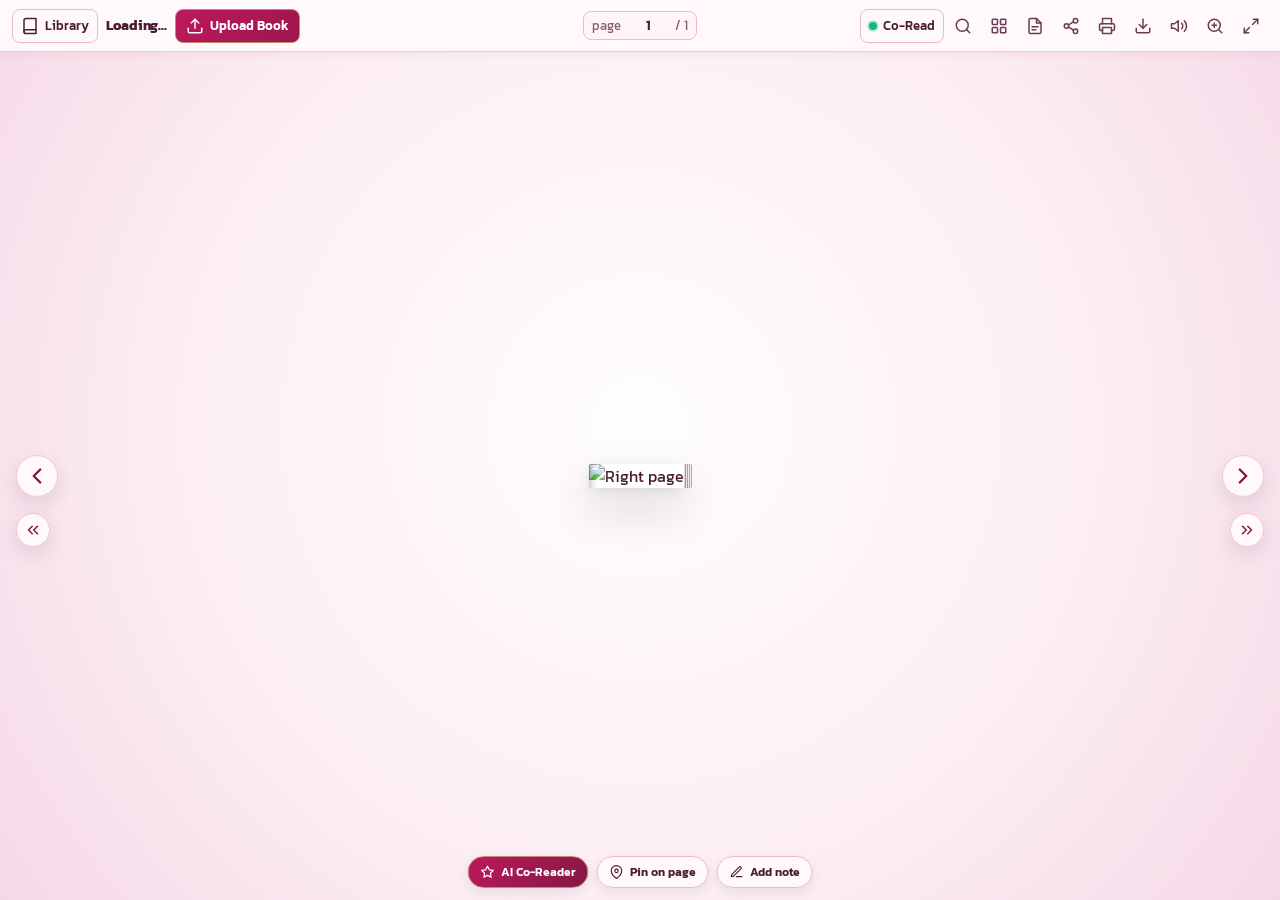
==== commit 72c1ab5f: "Upgrade 4-page Thai Breast Biopsy brochure to Kanit magazine layout with 3D cards and SVG diagrams C" ====
--- a/templates/index.html
+++ b/templates/index.html
@@ -6,6 +6,9 @@
   <meta name="theme-color" content="#ffffff" />
   <meta name="apple-mobile-web-app-capable" content="yes" />
   <title>Virtual Book</title>
+  <link rel="preconnect" href="https://fonts.googleapis.com" />
+  <link rel="preconnect" href="https://fonts.gstatic.com" crossorigin />
+  <link href="https://fonts.googleapis.com/css2?family=Kanit:wght@300;400;500;600;700;800&display=swap" rel="stylesheet" />
   <link rel="stylesheet" href="/static/style.css" />
 </head>
 <body>
--- a/static/style.css
+++ b/static/style.css
@@ -1882,3 +1882,8 @@
   color: #ffffff;
   border: 1px solid #c48b71;
 }
+
+/* Use Kanit font across the entire Virtual Book UI */
+html, body, button, input, select, textarea, .toolbar-title {
+  font-family: "Kanit", "Segoe UI", system-ui, -apple-system, sans-serif !important;
+}
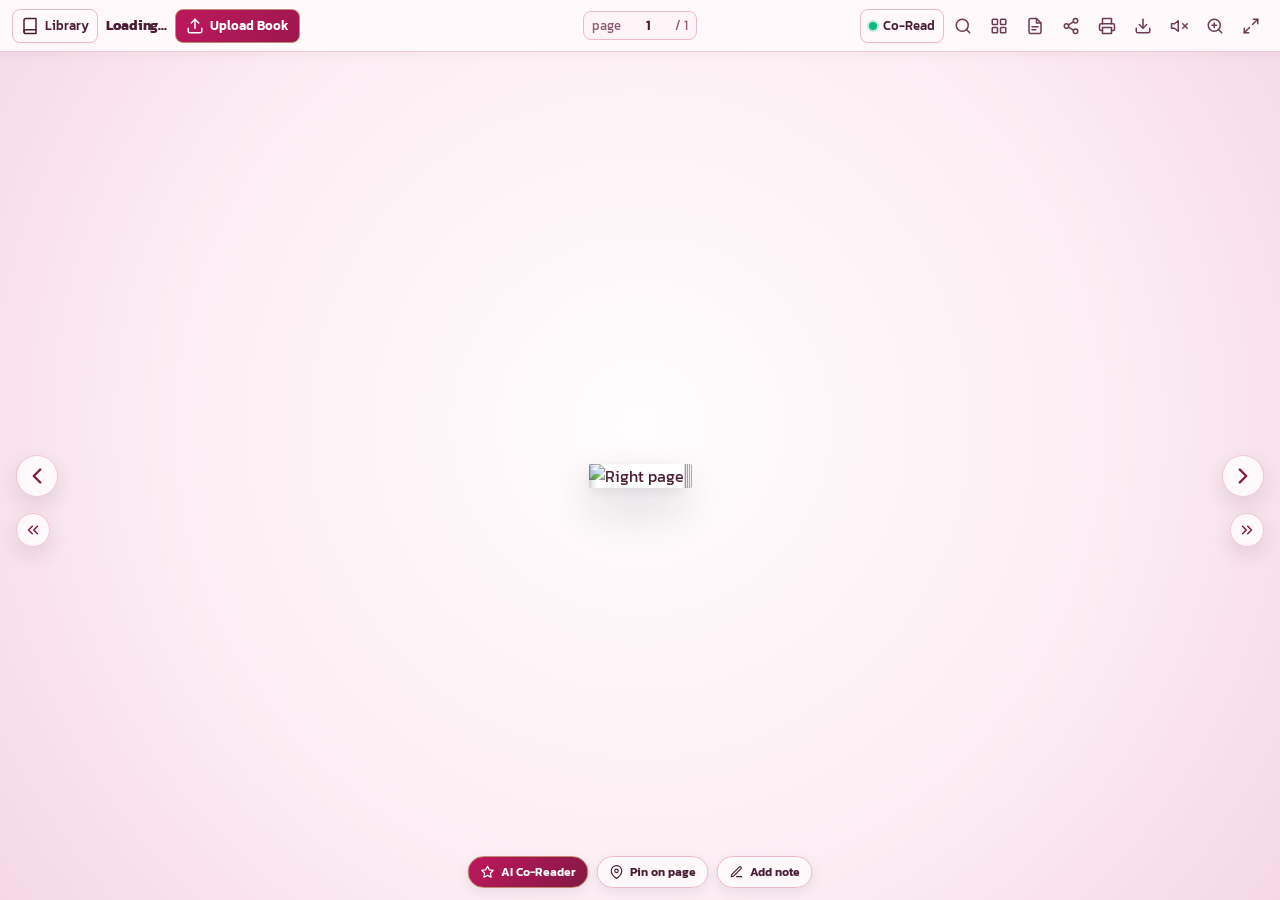
==== commit 3cce3e9b: "Implement Gemini Enterprise P0/P1/P2 security, concurrency, accessibility, and mobile touch hardenin" ====
--- a/templates/index.html
+++ b/templates/index.html
@@ -59,9 +59,9 @@
         <button id="btn-download" class="tb-btn" title="Download" aria-label="Download">
           <svg viewBox="0 0 24 24" class="icon"><path d="M21 15v4a2 2 0 0 1-2 2H5a2 2 0 0 1-2-2v-4"/><polyline points="7 10 12 15 17 10"/><line x1="12" y1="15" x2="12" y2="3"/></svg>
         </button>
-        <button id="btn-sound" class="tb-btn" title="Mute flip sound" aria-label="Mute">
-          <svg id="icon-sound-on" viewBox="0 0 24 24" class="icon"><polygon points="11 5 6 9 2 9 2 15 6 15 11 19 11 5"/><path d="M19.07 4.93a10 10 0 0 1 0 14.14"/><path d="M15.54 8.46a5 5 0 0 1 0 7.07"/></svg>
-          <svg id="icon-sound-off" viewBox="0 0 24 24" class="icon hidden"><polygon points="11 5 6 9 2 9 2 15 6 15 11 19 11 5"/><line x1="23" y1="9" x2="17" y2="15"/><line x1="17" y1="9" x2="23" y2="15"/></svg>
+        <button id="btn-sound" class="tb-btn" title="Unmute flip sound" aria-label="Unmute">
+          <svg id="icon-sound-on" viewBox="0 0 24 24" class="icon hidden"><polygon points="11 5 6 9 2 9 2 15 6 15 11 19 11 5"/><path d="M19.07 4.93a10 10 0 0 1 0 14.14"/><path d="M15.54 8.46a5 5 0 0 1 0 7.07"/></svg>
+          <svg id="icon-sound-off" viewBox="0 0 24 24" class="icon"><polygon points="11 5 6 9 2 9 2 15 6 15 11 19 11 5"/><line x1="23" y1="9" x2="17" y2="15"/><line x1="17" y1="9" x2="23" y2="15"/></svg>
         </button>
         <button id="btn-zoom" class="tb-btn" title="Zoom in" aria-label="Zoom in">
           <svg id="icon-zoom-in" viewBox="0 0 24 24" class="icon"><circle cx="11" cy="11" r="8"/><line x1="21" y1="21" x2="16.65" y2="16.65"/><line x1="11" y1="8" x2="11" y2="14"/><line x1="8" y1="11" x2="14" y2="11"/></svg>
@@ -100,6 +100,8 @@
 
       <!-- Main Book Stage -->
       <main id="stage" class="stage">
+        <div id="sr-page-announce" class="sr-only" aria-live="polite"></div>
+        <div id="app-toast" class="app-toast hidden" role="status" aria-live="polite"></div>
         <button id="btn-first" class="nav-arrow nav-edge-left-outer hide-sm" title="First page" aria-label="First page">
           <svg viewBox="0 0 24 24" class="icon"><polyline points="11 17 6 12 11 7"/><polyline points="18 17 13 12 18 7"/></svg>
         </button>
--- a/static/style.css
+++ b/static/style.css
@@ -28,6 +28,46 @@
 
 .hidden {
   display: none !important;
+}
+
+.sr-only {
+  position: absolute;
+  width: 1px;
+  height: 1px;
+  padding: 0;
+  margin: -1px;
+  overflow: hidden;
+  clip: rect(0, 0, 0, 0);
+  white-space: nowrap;
+  border: 0;
+}
+
+.app-toast {
+  position: fixed;
+  bottom: 22px;
+  left: 50%;
+  transform: translateX(-50%);
+  z-index: 200;
+  background: #1e293b;
+  color: #ffffff;
+  padding: 10px 20px;
+  border-radius: 999px;
+  font-size: 14px;
+  font-weight: 500;
+  box-shadow: 0 10px 25px rgba(15, 23, 42, 0.25);
+  max-width: 90vw;
+  text-align: center;
+}
+
+.app-toast.is-error {
+  background: #be123c;
+}
+
+@media (prefers-reduced-motion: reduce) {
+  *, *::before, *::after {
+    animation-duration: 0.01ms !important;
+    transition-duration: 0.01ms !important;
+  }
 }
 
 .app-shell {
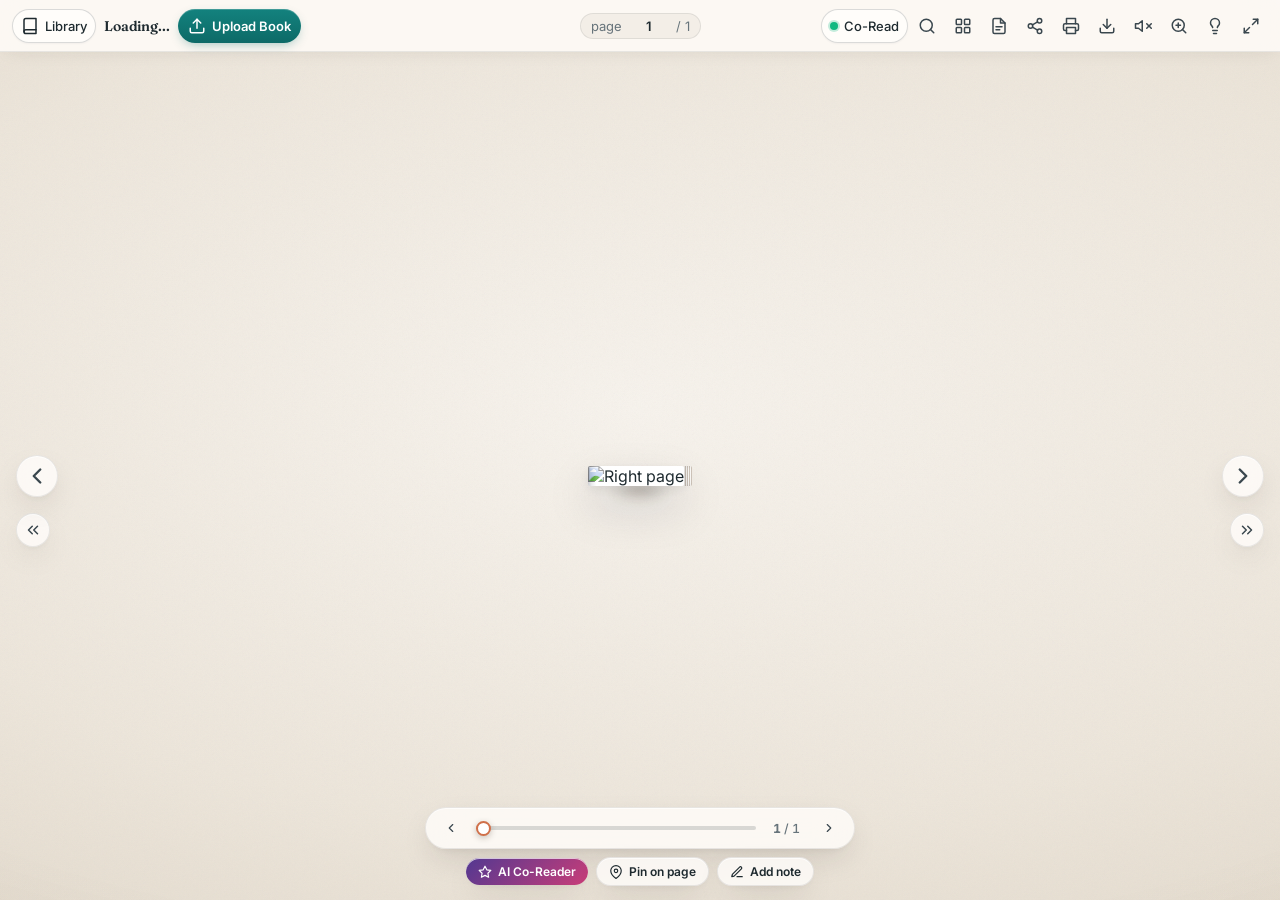
==== commit 013fca2a: "feat: apply Warm Clinical Editorial design (Claude Opus 5.5) Co-authored-by: OpenBot <335604065+open" ====
--- a/templates/index.html
+++ b/templates/index.html
@@ -8,7 +8,7 @@
   <title>Virtual Book</title>
   <link rel="preconnect" href="https://fonts.googleapis.com" />
   <link rel="preconnect" href="https://fonts.gstatic.com" crossorigin />
-  <link href="https://fonts.googleapis.com/css2?family=Kanit:wght@300;400;500;600;700;800&display=swap" rel="stylesheet" />
+  <link href="https://fonts.googleapis.com/css2?family=Fraunces:opsz,wght@9..144,600;9..144,700&family=IBM+Plex+Sans+Thai+Looped:wght@400;500;600&family=Inter:wght@400;500;600;700&family=Kanit:wght@400;500;600;700&display=swap" rel="stylesheet" />
   <link rel="stylesheet" href="/static/style.css" />
 </head>
 <body>
@@ -66,6 +66,9 @@
         <button id="btn-zoom" class="tb-btn" title="Zoom in" aria-label="Zoom in">
           <svg id="icon-zoom-in" viewBox="0 0 24 24" class="icon"><circle cx="11" cy="11" r="8"/><line x1="21" y1="21" x2="16.65" y2="16.65"/><line x1="11" y1="8" x2="11" y2="14"/><line x1="8" y1="11" x2="14" y2="11"/></svg>
           <svg id="icon-zoom-out" viewBox="0 0 24 24" class="icon hidden"><circle cx="11" cy="11" r="8"/><line x1="21" y1="21" x2="16.65" y2="16.65"/><line x1="8" y1="11" x2="14" y2="11"/></svg>
+        </button>
+        <button id="btn-lamp" class="tb-btn" title="Reading lamp mode" aria-label="Reading lamp mode" aria-pressed="false">
+          <svg viewBox="0 0 24 24" class="icon"><path d="M9 18h6"/><path d="M10 22h4"/><path d="M15.09 14c.18-.98.65-1.74 1.41-2.5A4.65 4.65 0 0 0 18 8 6 6 0 0 0 6 8c0 1 .23 2.23 1.5 3.5A4.61 4.61 0 0 1 8.91 14"/></svg>
         </button>
         <button id="btn-fullscreen" class="tb-btn" title="Fullscreen" aria-label="Fullscreen">
           <svg viewBox="0 0 24 24" class="icon"><polyline points="15 3 21 3 21 9"/><polyline points="9 21 3 21 3 15"/><line x1="21" y1="3" x2="14" y2="10"/><line x1="3" y1="21" x2="10" y2="14"/></svg>
@@ -167,23 +170,46 @@
           <svg viewBox="0 0 24 24" class="icon"><polyline points="13 17 18 12 13 7"/><polyline points="6 17 11 12 6 7"/></svg>
         </button>
 
-        <!-- Bottom Floating Controls -->
-        <div class="stage-footer">
-          <button id="btn-ask-ai-pill" class="pill-btn pill-ai" title="Generate an AI Co-Reader summary pin for this page">
-            <svg viewBox="0 0 24 24" class="icon-sm"><polygon points="12 2 15.09 8.26 22 9.27 17 14.14 18.18 21.02 12 17.77 5.82 21.02 7 14.14 2 9.27 8.91 8.26 12 2"/></svg>
-            <span>AI Co-Reader</span>
-          </button>
-          <button id="btn-pin-mode" class="pill-btn" title="Click anywhere on a page to drop a note pin">
-            <svg viewBox="0 0 24 24" class="icon-sm"><path d="M21 10c0 7-9 13-9 13s-9-6-9-13a9 9 0 0 1 18 0z"/><circle cx="12" cy="10" r="3"/></svg>
-            <span id="pin-mode-label">Pin on page</span>
-          </button>
-          <button id="btn-add-note-pill" class="pill-btn" title="Add note to current page">
-            <svg viewBox="0 0 24 24" class="icon-sm"><path d="M12 20h9"/><path d="M16.5 3.5a2.121 2.121 0 0 1 3 3L7 19l-4 1 1-4L16.5 3.5z"/></svg>
-            <span>Add note</span>
-          </button>
-          <div id="zoom-pill" class="pill-btn hidden">
-            <button id="btn-zoom-reset" type="button" title="Reset zoom">100%</button>
+        <!-- Bottom Floating Controls & Progress Scrubber Dock -->
+        <div id="reader-dock" class="reader-dock">
+          <nav class="dock-scrubber-pill" aria-label="Page progress">
+            <button id="dock-prev" class="dock-icon-btn" type="button" aria-label="Previous page">
+              <svg viewBox="0 0 24 24" class="icon-sm"><polyline points="15 18 9 12 15 6"/></svg>
+            </button>
+            <div class="scrubber">
+              <input id="page-range" type="range" min="1" max="4" value="1" aria-label="Page progress scrubber" />
+              <output id="scrubber-peek" class="scrubber-peek hidden"><img alt="" /><span></span></output>
+            </div>
+            <span class="dock-count"><b id="dock-pg-cur">1</b> / <span id="dock-pg-tot">1</span></span>
+            <button id="dock-next" class="dock-icon-btn" type="button" aria-label="Next page">
+              <svg viewBox="0 0 24 24" class="icon-sm"><polyline points="9 18 15 12 9 6"/></svg>
+            </button>
+          </nav>
+
+          <div class="stage-footer">
+            <button id="btn-ask-ai-pill" class="pill-btn pill-ai" title="Generate an AI Co-Reader summary pin for this page">
+              <svg viewBox="0 0 24 24" class="icon-sm"><polygon points="12 2 15.09 8.26 22 9.27 17 14.14 18.18 21.02 12 17.77 5.82 21.02 7 14.14 2 9.27 8.91 8.26 12 2"/></svg>
+              <span>AI Co-Reader</span>
+            </button>
+            <button id="btn-pin-mode" class="pill-btn" title="Click anywhere on a page to drop a note pin">
+              <svg viewBox="0 0 24 24" class="icon-sm"><path d="M21 10c0 7-9 13-9 13s-9-6-9-13a9 9 0 0 1 18 0z"/><circle cx="12" cy="10" r="3"/></svg>
+              <span id="pin-mode-label">Pin on page</span>
+            </button>
+            <button id="btn-add-note-pill" class="pill-btn" title="Add note to current page">
+              <svg viewBox="0 0 24 24" class="icon-sm"><path d="M12 20h9"/><path d="M16.5 3.5a2.121 2.121 0 0 1 3 3L7 19l-4 1 1-4L16.5 3.5z"/></svg>
+              <span>Add note</span>
+            </button>
+            <div id="zoom-pill" class="pill-btn hidden">
+              <button id="btn-zoom-reset" type="button" title="Reset zoom">100%</button>
+            </div>
           </div>
+        </div>
+
+        <div id="zoom-hud" class="zoom-hud" aria-live="polite">
+          <button id="zoom-hud-out" type="button" aria-label="Zoom out">&minus;</button>
+          <output id="zoom-hud-val">100%</output>
+          <button id="zoom-hud-in" type="button" aria-label="Zoom in">+</button>
+          <button id="zoom-hud-fit" type="button">Fit</button>
         </div>
       </main>
 
@@ -204,6 +230,7 @@
               <button type="button" class="btn-ai-chip" data-ai-prompt="Key Clinical Takeaways">Takeaways</button>
               <button type="button" class="btn-ai-chip" data-ai-prompt="Action Checklist">Checklist</button>
             </div>
+            <div id="ai-context-chips" class="ai-context-chips"></div>
           </div>
           <form id="note-form" class="note-form">
             <div class="note-form-row">
--- a/static/style.css
+++ b/static/style.css
@@ -1801,129 +1801,537 @@
   }
 }
 
-/* --- Pastel Pink & Rose-Gold Premium Hospital Theme --- */
+/* ============================================================================
+   Warm Clinical Editorial Design System (Claude Opus 5.5)
+   ============================================================================ */
 :root {
-  --bg-stage: #fceef4;
-  --bg-toolbar: rgba(255, 250, 252, 0.94);
-  --border-color: #f3d1dc;
-  --text-main: #4a1d34;
-  --text-muted: #8a5a70;
-  --accent: #9d174d;
-  --accent-hover: #831843;
-}
-
+  /* Stage: warm editorial linen */
+  --stage-0: #f6f2ec;
+  --stage-1: #ece5da;
+  --stage-2: #ddd3c4;
+  --stage-bg: radial-gradient(120% 90% at 50% 42%, var(--stage-0) 0%, var(--stage-1) 55%, var(--stage-2) 100%);
+  --stage-grain: url("data:image/svg+xml,%3Csvg xmlns='http://www.w3.org/2000/svg' width='160' height='160'%3E%3Cfilter id='n'%3E%3CfeTurbulence baseFrequency='.9' numOctaves='2'/%3E%3C/filter%3E%3Crect width='100%25' height='100%25' filter='url(%23n)' opacity='.035'/%3E%3C/svg%3E");
+
+  /* Ink: warm slate */
+  --ink-900: #1e2a2f;
+  --ink-700: #3a474e;
+  --ink-500: #67747b;
+  --ink-300: #a7b0b5;
+  --line: rgba(30, 42, 47, 0.09);
+  --line-strong: rgba(30, 42, 47, 0.16);
+
+  /* Surfaces */
+  --surface: #fffdfa;
+  --surface-glass: rgba(255, 253, 250, 0.80);
+  --surface-sunk: #f3eee7;
+
+  /* Accent: deep clinical teal */
+  --accent: #0d6a67;
+  --accent-hover: #0a5452;
+  --accent-500: #13827e;
+  --accent-100: #d6ecea;
+  --accent-50: #ecf6f5;
+
+  /* Warmth & Brochure Brand Bridge */
+  --warm-500: #d0704a;
+  --warm-100: #f8e3d8;
+  --plum-600: #523891;
+  --rose-500: #c93d78;
+
+  --bg-stage: var(--stage-1);
+  --bg-toolbar: var(--surface-glass);
+  --border-color: var(--line);
+  --text-main: var(--ink-900);
+  --text-muted: var(--ink-500);
+
+  --shadow-float: 0 12px 32px -8px rgba(40, 30, 20, 0.18), 0 4px 10px -4px rgba(40, 30, 20, 0.08), inset 0 1px 0 rgba(255, 255, 255, 0.7);
+  --shadow-book: 0 30px 60px -20px rgba(50, 35, 20, 0.34), 0 12px 24px -12px rgba(50, 35, 20, 0.22);
+  --ease-out: cubic-bezier(0.22, 1, 0.36, 1);
+}
+
+/* Reading-Lamp Dark Mode */
+[data-theme="lamp"] {
+  --stage-0: #2b2520;
+  --stage-1: #1c1815;
+  --stage-2: #110e0c;
+  --stage-bg:
+    radial-gradient(55% 60% at 50% 45%, rgba(255, 214, 160, 0.16) 0%, transparent 70%),
+    radial-gradient(120% 90% at 50% 42%, var(--stage-0), var(--stage-1) 55%, var(--stage-2));
+  --ink-900: #f3ece3;
+  --ink-700: #d7cdc1;
+  --ink-500: #a39889;
+  --ink-300: #6e655b;
+  --surface: #26211d;
+  --surface-glass: rgba(38, 33, 29, 0.78);
+  --surface-sunk: #1d1916;
+  --line: rgba(255, 240, 220, 0.10);
+  --line-strong: rgba(255, 240, 220, 0.18);
+  --accent: #4fb8b1;
+  --accent-hover: #3ea39c;
+  --accent-500: #4fb8b1;
+  --accent-100: rgba(79, 184, 177, 0.22);
+  --accent-50: rgba(79, 184, 177, 0.12);
+  --shadow-book: 0 40px 80px -20px rgba(0, 0, 0, 0.7), 0 0 120px rgba(255, 200, 140, 0.06);
+  --shadow-float: 0 14px 34px -8px rgba(0, 0, 0, 0.48), inset 0 1px 0 rgba(255, 255, 255, 0.06);
+}
+
+[data-theme="lamp"] .page-slot img,
+[data-theme="lamp"] .fold-canvas {
+  filter: sepia(0.06) brightness(0.94);
+}
+
+html, body {
+  font-family: "Inter", "IBM Plex Sans Thai Looped", system-ui, -apple-system, sans-serif;
+  color: var(--ink-900);
+  background: var(--stage-1);
+}
+
+button, input, select, textarea {
+  font-family: inherit;
+}
+
+.toolbar-title,
+.modal-header h2,
+.sidebar-header h2 {
+  font-family: "Fraunces", "Kanit", Georgia, serif;
+  color: var(--ink-900);
+  letter-spacing: -0.01em;
+}
+
+/* Elevated Translucent Glass Toolbar */
 .top-toolbar {
-  background: var(--bg-toolbar);
-  border-bottom: 1px solid #f3c6d8;
-  box-shadow: 0 2px 10px rgba(157, 23, 77, 0.06);
-}
-
-.toolbar-title {
-  color: #4a1d34;
-  font-weight: 700;
+  background: var(--surface-glass);
+  backdrop-filter: blur(18px) saturate(1.4);
+  -webkit-backdrop-filter: blur(18px) saturate(1.4);
+  border-bottom: 1px solid var(--line);
+  box-shadow: 0 4px 20px -8px rgba(40, 30, 20, 0.12);
+  transition: opacity 240ms var(--ease-out), transform 240ms var(--ease-out), background 400ms ease;
+}
+
+.top-toolbar.is-idle,
+.reader-dock.is-idle {
+  opacity: 0;
+  pointer-events: none;
+}
+
+.top-toolbar.is-idle {
+  transform: translateY(-8px);
+}
+
+.reader-dock.is-idle {
+  transform: translate(-50%, 10px);
 }
 
 .tb-btn {
-  color: #6d3b53;
+  color: var(--ink-700);
+  border-radius: 999px;
+  transition: background 180ms ease, color 180ms ease, transform 120ms ease;
 }
 
 .tb-btn:hover {
-  background: #fce7f3;
-  color: #831843;
-}
-
-.tb-btn.active {
-  background: #9d174d;
+  background: var(--accent-50);
+  color: var(--accent);
+}
+
+.tb-btn:active {
+  transform: scale(0.95);
+}
+
+.tb-btn.active,
+.tb-btn[aria-pressed="true"] {
+  background: var(--accent-100);
+  color: var(--accent-hover);
+}
+
+.tb-text-btn {
+  background: var(--surface);
+  border: 1px solid var(--line-strong);
+  color: var(--ink-900);
+}
+
+.tb-primary-btn,
+.btn-solid {
+  background: linear-gradient(180deg, var(--accent-500) 0%, var(--accent) 100%);
   color: #ffffff;
-}
-
-.tb-text-btn {
-  background: #fff9fb;
-  border: 1px solid #eeb8ce;
-  color: #4a1d34;
-}
-
-.tb-primary-btn {
-  background: linear-gradient(135deg, #be185d 0%, #9d174d 100%);
+  border: none;
+  border-radius: 999px;
+  box-shadow: 0 1px 0 rgba(255, 255, 255, 0.2) inset, 0 4px 12px -4px rgba(13, 106, 103, 0.45);
+}
+
+.tb-primary-btn:hover,
+.btn-solid:hover {
+  background: linear-gradient(180deg, var(--accent) 0%, var(--accent-hover) 100%);
   color: #ffffff;
-  border: 1px solid #c48b71;
-}
-
-.tb-primary-btn:hover {
-  background: linear-gradient(135deg, #9d174d 0%, #831843 100%);
-  color: #ffffff;
 }
 
 .pager {
-  background: #fff5f8;
-  border: 1px solid #eeb8ce;
-  color: #8a5a70;
+  background: var(--surface-sunk);
+  border: 1px solid var(--line);
+  color: var(--ink-500);
+  border-radius: 999px;
+  padding: 3px 10px;
 }
 
 .pager input {
-  color: #4a1d34;
-}
-
+  color: var(--ink-900);
+}
+
+/* Warm Linen Reading-Room Stage + Grain + Vignette */
 .stage {
-  background: radial-gradient(circle at 50% 44%, #fffdfd 0%, #fceef4 58%, #f5d8e6 100%);
-}
-
+  background: var(--stage-grain), var(--stage-bg);
+  transition: background 400ms ease;
+  isolation: isolate;
+}
+
+.stage::after {
+  content: "";
+  position: absolute;
+  inset: 0;
+  pointer-events: none;
+  z-index: 0;
+  background: radial-gradient(140% 100% at 50% 45%, transparent 60%, rgba(60, 40, 20, 0.10) 100%);
+}
+
+/* Book Cover Frame, Gutter & Contact Shadow linked to --flip */
 .book-cover-frame {
-  background: linear-gradient(145deg, #7a3e58 0%, #4a1d34 100%);
-  border: 1px solid #c48b71;
-  box-shadow:
-    0 28px 60px -12px rgba(74, 29, 52, 0.28),
-    0 12px 24px -8px rgba(74, 29, 52, 0.16),
-    inset 0 0 0 1px rgba(249, 168, 212, 0.35);
+  background: linear-gradient(145deg, #4b396b 0%, #31234a 100%);
+  border: 1px solid rgba(255, 255, 255, 0.16);
+  box-shadow: var(--shadow-book);
+}
+
+.book-container {
+  position: relative;
+}
+
+.book-container:not(.single-cover)::before {
+  content: "";
+  position: absolute;
+  top: 0;
+  bottom: 0;
+  left: 50%;
+  width: 56px;
+  transform: translateX(-50%);
+  pointer-events: none;
+  z-index: 8;
+  background: linear-gradient(
+    90deg,
+    transparent 0%,
+    rgba(0, 0, 0, 0.05) 35%,
+    rgba(0, 0, 0, 0.15) 49%,
+    rgba(255, 255, 255, 0.22) 50.5%,
+    rgba(0, 0, 0, 0.05) 65%,
+    transparent 100%
+  );
+}
+
+.book-cover-frame::after {
+  content: "";
+  position: absolute;
+  left: 6%;
+  right: 6%;
+  bottom: -18px;
+  height: 28px;
+  z-index: -1;
+  pointer-events: none;
+  background: radial-gradient(50% 50% at 50% 50%, rgba(40, 28, 16, 0.36), transparent 72%);
+  filter: blur(6px);
+  transform: scaleX(calc(1 - var(--flip, 0) * 0.12));
+  opacity: calc(0.9 - var(--flip, 0) * 0.3);
 }
 
 .paper-stack {
   background: repeating-linear-gradient(
     to right,
-    #fffafb 0px,
-    #fffafb 1px,
-    #e6b8c9 1px,
-    #c48b71 2px
+    #fffdfa 0px,
+    #fffdfa 1px,
+    #dfd6cb 1px,
+    #c6bbb0 2px
   );
 }
 
 .book-spine {
   width: 3px;
-  background: linear-gradient(to right, #c48b71, #f3d1dc, #c48b71);
+  background: linear-gradient(to right, #8c7b9b, #efe9f4, #8c7b9b);
 }
 
 .spine-ribbon {
-  background: linear-gradient(180deg, #db2777 0%, #9d174d 100%);
-  border-left: 1px solid #f9a8d4;
-  border-right: 1px solid #f9a8d4;
-}
-
+  background: linear-gradient(180deg, var(--rose-500) 0%, var(--plum-600) 100%);
+  border-left: 1px solid rgba(255, 255, 255, 0.35);
+  border-right: 1px solid rgba(255, 255, 255, 0.35);
+}
+
+/* Navigation Arrows */
 .nav-arrow {
-  background: rgba(255, 250, 252, 0.96);
-  border: 1px solid #f3c6d8;
-  color: #831843;
-  box-shadow: 0 8px 20px rgba(74, 29, 52, 0.12);
+  background: var(--surface-glass);
+  backdrop-filter: blur(12px);
+  border: 1px solid var(--line);
+  color: var(--ink-700);
+  box-shadow: var(--shadow-float);
 }
 
 .nav-arrow:hover:not(:disabled) {
-  background: #9d174d;
+  background: var(--accent);
   color: #ffffff;
-  border-color: #c48b71;
+  border-color: var(--accent);
+}
+
+/* Floating Reader Dock & Progress Scrubber */
+.reader-dock {
+  position: absolute;
+  bottom: calc(14px + env(safe-area-inset-bottom));
+  left: 50%;
+  transform: translateX(-50%);
+  z-index: 25;
+  display: flex;
+  flex-direction: column;
+  align-items: center;
+  gap: 8px;
+  max-width: 96vw;
+  transition: opacity 240ms var(--ease-out), transform 240ms var(--ease-out);
+}
+
+.dock-scrubber-pill {
+  position: relative;
+  display: flex;
+  align-items: center;
+  gap: 8px;
+  padding: 5px 10px;
+  background: var(--surface-glass);
+  backdrop-filter: blur(18px) saturate(1.5);
+  -webkit-backdrop-filter: blur(18px) saturate(1.5);
+  border: 1px solid var(--line);
+  border-radius: 999px;
+  box-shadow: var(--shadow-float);
+}
+
+.dock-icon-btn {
+  width: 30px;
+  height: 30px;
+  border-radius: 999px;
+  border: none;
+  background: transparent;
+  color: var(--ink-700);
+  display: grid;
+  place-items: center;
+  cursor: pointer;
+}
+
+.dock-icon-btn:hover {
+  background: var(--accent-50);
+  color: var(--accent);
+}
+
+.scrubber {
+  position: relative;
+  display: flex;
+  align-items: center;
+}
+
+.scrubber input[type="range"] {
+  --p: 0%;
+  width: clamp(120px, 26vw, 280px);
+  appearance: none;
+  -webkit-appearance: none;
+  height: 4px;
+  border-radius: 4px;
+  background: linear-gradient(90deg, var(--warm-500) var(--p), var(--line-strong) var(--p));
+  outline: none;
+  cursor: pointer;
+}
+
+.scrubber input[type="range"]::-webkit-slider-thumb {
+  appearance: none;
+  -webkit-appearance: none;
+  width: 15px;
+  height: 15px;
+  border-radius: 50%;
+  background: #ffffff;
+  border: 2px solid var(--warm-500);
+  box-shadow: 0 2px 6px rgba(40, 30, 20, 0.25);
+}
+
+.scrubber-peek {
+  position: absolute;
+  bottom: 42px;
+  left: 50%;
+  transform: translateX(-50%);
+  padding: 6px;
+  border-radius: 10px;
+  background: var(--surface);
+  border: 1px solid var(--line);
+  box-shadow: var(--shadow-float);
+  text-align: center;
+  pointer-events: none;
+}
+
+.scrubber-peek img {
+  width: 82px;
+  border-radius: 5px;
+  display: block;
+}
+
+.scrubber-peek span {
+  display: block;
+  margin-top: 4px;
+  font-size: 11px;
+  font-weight: 600;
+  color: var(--ink-700);
+}
+
+.dock-count {
+  font-size: 12.5px;
+  font-weight: 500;
+  color: var(--ink-500);
+  font-variant-numeric: tabular-nums;
+  min-width: 40px;
+  text-align: center;
+}
+
+.stage-footer {
+  position: static;
+  transform: none;
+  display: flex;
+  align-items: center;
+  gap: 8px;
+  flex-wrap: wrap;
+  justify-content: center;
 }
 
 .pill-btn {
-  background: rgba(255, 250, 252, 0.96);
-  border: 1px solid #eeb8ce;
-  color: #4a1d34;
+  background: var(--surface-glass);
+  backdrop-filter: blur(14px);
+  border: 1px solid var(--line);
+  color: var(--ink-900);
+  box-shadow: var(--shadow-float);
+}
+
+.pill-btn:hover {
+  border-color: var(--accent);
+  color: var(--accent);
 }
 
 .pill-ai {
-  background: linear-gradient(135deg, #be185d 0%, #831843 100%);
+  background: linear-gradient(135deg, var(--plum-600) 0%, var(--rose-500) 100%);
   color: #ffffff;
-  border: 1px solid #c48b71;
-}
-
-/* Use Kanit font across the entire Virtual Book UI */
-html, body, button, input, select, textarea, .toolbar-title {
-  font-family: "Kanit", "Segoe UI", system-ui, -apple-system, sans-serif !important;
-}
+  border: none;
+}
+
+.pill-ai:hover {
+  color: #ffffff;
+  filter: brightness(1.06);
+}
+
+/* Zoom HUD */
+.zoom-hud {
+  position: absolute;
+  right: 18px;
+  bottom: 24px;
+  z-index: 30;
+  display: flex;
+  align-items: center;
+  gap: 2px;
+  padding: 4px;
+  background: var(--ink-900);
+  color: var(--surface);
+  border-radius: 999px;
+  box-shadow: var(--shadow-float);
+  opacity: 0;
+  transform: translateY(6px);
+  pointer-events: none;
+  transition: opacity 200ms ease, transform 200ms var(--ease-out);
+}
+
+.zoom-hud.is-on {
+  opacity: 0.94;
+  transform: translateY(0);
+  pointer-events: auto;
+}
+
+.zoom-hud output {
+  min-width: 48px;
+  text-align: center;
+  font-size: 12.5px;
+  font-weight: 600;
+  font-variant-numeric: tabular-nums;
+}
+
+.zoom-hud button {
+  color: inherit;
+  background: transparent;
+  border: 0;
+  height: 28px;
+  padding: 0 9px;
+  border-radius: 999px;
+  cursor: pointer;
+  font-size: 13px;
+  font-weight: 600;
+}
+
+.zoom-hud button:hover {
+  background: rgba(255, 255, 255, 0.14);
+}
+
+/* Sidebars & Modals Surface Tokens */
+.sidebar,
+.modal-card {
+  background: var(--surface);
+  color: var(--ink-900);
+  border-color: var(--line);
+}
+
+.sidebar-header,
+.modal-header {
+  border-bottom-color: var(--line);
+}
+
+.ai-context-chips {
+  display: flex;
+  flex-wrap: wrap;
+  gap: 6px;
+  margin-top: 8px;
+}
+
+.ai-context-chip {
+  background: var(--accent-50);
+  color: var(--accent-hover);
+  border: 1px solid var(--accent-100);
+  border-radius: 999px;
+  padding: 4px 10px;
+  font-size: 12px;
+  font-weight: 500;
+  cursor: pointer;
+  transition: background 150ms ease;
+}
+
+.ai-context-chip:hover {
+  background: var(--accent-100);
+}
+
+/* Mobile Bottom Sheet Sidebars & 44px Targets */
+@media (max-width: 767px) {
+  .dock-icon-btn {
+    width: 44px;
+    height: 44px;
+  }
+
+  .sidebar {
+    top: auto;
+    left: 0;
+    right: 0;
+    bottom: 0;
+    width: 100%;
+    max-height: 76dvh;
+    border-radius: 20px 20px 0 0;
+    box-shadow: 0 -10px 32px rgba(20, 15, 10, 0.24);
+  }
+
+  .sidebar::before {
+    content: "";
+    display: block;
+    width: 40px;
+    height: 4px;
+    margin: 8px auto 0;
+    border-radius: 4px;
+    background: var(--line-strong);
+  }
+}
